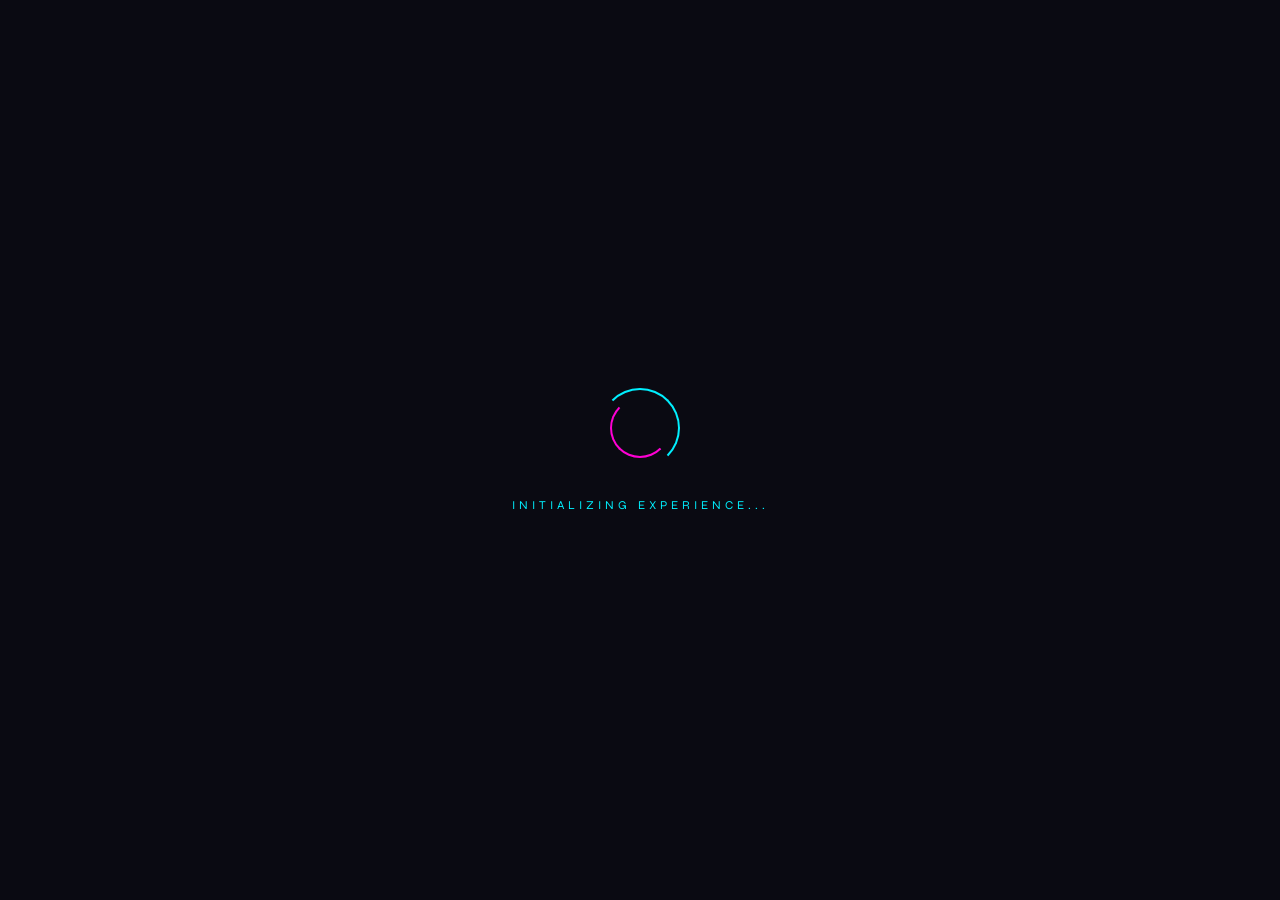
==== templatemo_603_nexaverse/index.html @ d8fc36ab "Add files via upload" ====
<!DOCTYPE html>
<html lang="en">
<head>
    <meta charset="UTF-8">
    <meta name="viewport" content="width=device-width, initial-scale=1.0">
    <title>NexaVerse - Digital Excellence</title>
    <link rel="preconnect" href="https://fonts.googleapis.com">
    <link rel="preconnect" href="https://fonts.gstatic.com" crossorigin>
    <link href="https://fonts.googleapis.com/css2?family=Outfit:wght@200;300;400;500;600&family=Syne:wght@400;500;600;700&display=swap" rel="stylesheet">
    <link rel="stylesheet" href="templatemo-nexaverse.css">
<!-- 

TemplateMo 603 Nexaverse

https://templatemo.com/tm-603-nexaverse

-->
</head>
<body>
    <!-- Loading Screen -->
    <div class="loading-screen" id="loadingScreen">
        <div class="loader-ring"></div>
        <div class="loading-text">Initializing Experience...</div>
    </div>

    <!-- Ambient Background -->
    <div class="ambient-bg">
        <div class="orb orb-1"></div>
        <div class="orb orb-2"></div>
        <div class="orb orb-3"></div>
    </div>

    <!-- Grid Overlay -->
    <div class="grid-overlay"></div>

    <!-- Main Container -->
    <div class="container">
        <!-- Header -->
        <div class="header" id="mainHeader">
            <div class="logo">
                <svg viewBox="0 0 100 100" xmlns="http://www.w3.org/2000/svg">
                    <defs>
                        <linearGradient id="logoGradient" x1="0%" y1="0%" x2="100%" y2="100%">
                            <stop offset="0%" style="stop-color:#00f0ff"/>
                            <stop offset="100%" style="stop-color:#ff00d4"/>
                        </linearGradient>
                    </defs>
                    <polygon points="50,5 95,30 95,70 50,95 5,70 5,30" fill="none" stroke="url(#logoGradient)" stroke-width="2"/>
                    <polygon points="50,20 80,37 80,63 50,80 20,63 20,37" fill="none" stroke="url(#logoGradient)" stroke-width="1.5" opacity="0.6"/>
                    <circle cx="50" cy="50" r="12" fill="url(#logoGradient)" opacity="0.3"/>
                    <circle cx="50" cy="50" r="6" fill="url(#logoGradient)"/>
                </svg>
            </div>
            <h1 class="brand-name">NexaVerse</h1>
            <p class="tagline">Digital Excellence Redefined</p>
        </div>

        <!-- Menu Grid -->
        <div class="menu-grid" id="menuGrid">
            <div class="menu-item initial-load" data-section="introduction">
                <div class="menu-badge">IN</div>
                <div class="menu-title">Introduction</div>
            </div>
            <div class="menu-item initial-load" data-section="services">
                <div class="menu-badge">SV</div>
                <div class="menu-title">Services</div>
            </div>
            <div class="menu-item initial-load" data-section="gallery">
                <div class="menu-badge">GL</div>
                <div class="menu-title">Gallery</div>
            </div>
            <div class="menu-item initial-load" data-section="testimonials">
                <div class="menu-badge">TM</div>
                <div class="menu-title">Testimonials</div>
            </div>
            <div class="menu-item initial-load" data-section="about">
                <div class="menu-badge">AB</div>
                <div class="menu-title">About</div>
            </div>
            <div class="menu-item initial-load" data-section="contact">
                <div class="menu-badge">CT</div>
                <div class="menu-title">Contact</div>
            </div>
        </div>

        <!-- Content Sections -->
        <div id="contentArea">
            <!-- Introduction Section -->
            <div class="content-section" id="introduction">
                <div class="section-header-small">
                    <div class="small-logo">
                        <svg viewBox="0 0 100 100" xmlns="http://www.w3.org/2000/svg">
                            <defs>
                                <linearGradient id="smallLogoGrad" x1="0%" y1="0%" x2="100%" y2="100%">
                                    <stop offset="0%" style="stop-color:#00f0ff"/>
                                    <stop offset="100%" style="stop-color:#ff00d4"/>
                                </linearGradient>
                            </defs>
                            <polygon points="50,10 85,32 85,68 50,90 15,68 15,32" fill="none" stroke="url(#smallLogoGrad)" stroke-width="3"/>
                            <circle cx="50" cy="50" r="10" fill="url(#smallLogoGrad)"/>
                        </svg>
                    </div>
                    <div class="small-brand">
                        <h3>NEXAVERSE</h3>
                        <p>Digital Excellence</p>
                    </div>
                </div>
                <button class="back-btn" onclick="backToMenu()">← Back to Menu</button>
                
                <!-- Hero Banner -->
                <div class="intro-hero">
                    <div class="intro-hero-content">
                        <span class="intro-badge">Est. 2020</span>
                        <h1 class="intro-headline">We Build Digital<br><span>Experiences</span> That Matter</h1>
                        <p class="intro-subtext">Transforming visionary ideas into powerful digital realities through cutting-edge technology and creative excellence.</p>
                        <div class="intro-cta-group">
                            <button class="intro-cta-primary">Explore Our Work</button>
                            <button class="intro-cta-secondary">Watch Showreel</button>
                        </div>
                    </div>
                    <div class="intro-hero-visual">
                        <div class="intro-floating-card card-1">
                            <span class="card-icon">⚡</span>
                            <span class="card-text">Lightning Fast</span>
                        </div>
                        <div class="intro-floating-card card-2">
                            <span class="card-icon">🎯</span>
                            <span class="card-text">Pixel Perfect</span>
                        </div>
                        <div class="intro-floating-card card-3">
                            <span class="card-icon">🔒</span>
                            <span class="card-text">Secure & Reliable</span>
                        </div>
                        <div class="intro-orb"></div>
                    </div>
                </div>

                <!-- Metrics Strip -->
                <div class="intro-metrics">
                    <div class="metric-item">
                        <span class="metric-value" data-target="500">0</span>
                        <span class="metric-label">Projects Delivered</span>
                    </div>
                    <div class="metric-divider"></div>
                    <div class="metric-item">
                        <span class="metric-value" data-target="98">0</span>
                        <span class="metric-suffix">%</span>
                        <span class="metric-label">Client Retention</span>
                    </div>
                    <div class="metric-divider"></div>
                    <div class="metric-item">
                        <span class="metric-value" data-target="12">0</span>
                        <span class="metric-label">Industry Awards</span>
                    </div>
                    <div class="metric-divider"></div>
                    <div class="metric-item">
                        <span class="metric-value">24/7</span>
                        <span class="metric-label">Global Support</span>
                    </div>
                </div>

                <!-- Core Values -->
                <div class="intro-values">
                    <div class="value-card">
                        <div class="value-number">01</div>
                        <h3>Innovation First</h3>
                        <p>We embrace emerging technologies and push creative boundaries to deliver solutions that set new industry standards.</p>
                    </div>
                    <div class="value-card">
                        <div class="value-number">02</div>
                        <h3>Human-Centered</h3>
                        <p>Every pixel, every interaction is designed with real users in mind. We create experiences people genuinely love.</p>
                    </div>
                    <div class="value-card">
                        <div class="value-number">03</div>
                        <h3>Results Driven</h3>
                        <p>Beautiful design meets measurable impact. We track, iterate, and optimize for outcomes that matter to your business.</p>
                    </div>
                </div>

                <!-- Tech Stack Preview -->
                <div class="intro-tech">
                    <p class="tech-label">Technologies We Master</p>
                    <div class="tech-marquee">
                        <div class="tech-track">
                            <span class="tech-item">React</span>
                            <span class="tech-item">Next.js</span>
                            <span class="tech-item">Node.js</span>
                            <span class="tech-item">Python</span>
                            <span class="tech-item">TensorFlow</span>
                            <span class="tech-item">AWS</span>
                            <span class="tech-item">Flutter</span>
                            <span class="tech-item">Figma</span>
                            <span class="tech-item">React</span>
                            <span class="tech-item">Next.js</span>
                            <span class="tech-item">Node.js</span>
                            <span class="tech-item">Python</span>
                        </div>
                    </div>
                </div>
            </div>

            <!-- Services Section -->
            <div class="content-section" id="services">
                <div class="section-header-small">
                    <div class="small-logo">
                        <svg viewBox="0 0 100 100" xmlns="http://www.w3.org/2000/svg">
                            <defs>
                                <linearGradient id="smallLogoGrad2" x1="0%" y1="0%" x2="100%" y2="100%">
                                    <stop offset="0%" style="stop-color:#00f0ff"/>
                                    <stop offset="100%" style="stop-color:#ff00d4"/>
                                </linearGradient>
                            </defs>
                            <polygon points="50,10 85,32 85,68 50,90 15,68 15,32" fill="none" stroke="url(#smallLogoGrad2)" stroke-width="3"/>
                            <circle cx="50" cy="50" r="10" fill="url(#smallLogoGrad2)"/>
                        </svg>
                    </div>
                    <div class="small-brand">
                        <h3>NEXAVERSE</h3>
                        <p>Digital Excellence</p>
                    </div>
                </div>
                <button class="back-btn" onclick="backToMenu()">← Back to Menu</button>

                <div class="section-header">
                    <h2 class="section-title">Our Services</h2>
                    <p class="section-subtitle">Comprehensive solutions for the digital age</p>
                </div>

                <div class="tabs-container">
                    <div class="tab-buttons">
                        <button class="tab-btn active" onclick="switchTab(this, 'development')">Development</button>
                        <button class="tab-btn" onclick="switchTab(this, 'design')">Design</button>
                        <button class="tab-btn" onclick="switchTab(this, 'consulting')">Consulting</button>
                        <button class="tab-btn" onclick="switchTab(this, 'support')">Support</button>
                    </div>

                    <div class="tab-content">
                        <div class="tab-pane active" id="development">
                            <div class="services-list">
                                <div class="service-row">
                                    <div class="service-row-icon">
                                        <img src="images/ai-optimized-templates.jpg" alt="AI Development">
                                    </div>
                                    <div class="service-row-content">
                                        <h4>AI Development</h4>
                                        <p>Custom AI solutions powered by machine learning and neural networks for intelligent automation and predictive analytics.</p>
                                    </div>
                                    <div class="service-row-arrow">→</div>
                                </div>
                                <div class="service-row">
                                    <div class="service-row-icon">
                                        <img src="images/coding-screen.jpg" alt="Web Applications">
                                    </div>
                                    <div class="service-row-content">
                                        <h4>Web Applications</h4>
                                        <p>Responsive, scalable web apps built with modern frameworks like React, Vue, and Next.js for optimal performance.</p>
                                    </div>
                                    <div class="service-row-arrow">→</div>
                                </div>
                                <div class="service-row">
                                    <div class="service-row-icon">
                                        <img src="images/ai-mobile-app.jpg" alt="Mobile Apps">
                                    </div>
                                    <div class="service-row-content">
                                        <h4>Mobile Apps</h4>
                                        <p>Native and cross-platform mobile solutions for iOS and Android that deliver seamless user experiences.</p>
                                    </div>
                                    <div class="service-row-arrow">→</div>
                                </div>
                            </div>
                        </div>

                        <div class="tab-pane" id="design">
                            <div class="services-list">
                                <div class="service-row">
                                    <div class="service-row-icon">
                                        <img src="images/design-screen.jpg" alt="UX/UI Design">
                                    </div>
                                    <div class="service-row-content">
                                        <h4>UX/UI Design</h4>
                                        <p>Beautiful, intuitive interfaces that delight users and drive engagement through research-backed design principles.</p>
                                    </div>
                                    <div class="service-row-arrow">→</div>
                                </div>
                                <div class="service-row">
                                    <div class="service-row-icon">
                                        <img src="images/brand-identity.jpg" alt="Brand Identity">
                                    </div>
                                    <div class="service-row-content">
                                        <h4>Brand Identity</h4>
                                        <p>Complete brand packages including logos, typography, color systems, and comprehensive brand guidelines.</p>
                                    </div>
                                    <div class="service-row-arrow">→</div>
                                </div>
                                <div class="service-row">
                                    <div class="service-row-icon">
                                        <img src="images/motion-design.jpg" alt="Motion Design">
                                    </div>
                                    <div class="service-row-content">
                                        <h4>Motion Design</h4>
                                        <p>Engaging animations and interactive experiences that bring your digital products to life.</p>
                                    </div>
                                    <div class="service-row-arrow">→</div>
                                </div>
                            </div>
                        </div>

                        <div class="tab-pane" id="consulting">
                            <div class="services-list">
                                <div class="service-row">
                                    <div class="service-row-icon">
                                        <img src="images/digital-strategy.jpg" alt="Digital Strategy">
                                    </div>
                                    <div class="service-row-content">
                                        <h4>Digital Strategy</h4>
                                        <p>Strategic planning for digital transformation initiatives that align technology with business objectives.</p>
                                    </div>
                                    <div class="service-row-arrow">→</div>
                                </div>
                                <div class="service-row">
                                    <div class="service-row-icon">
                                        <img src="images/tech-audit.jpg" alt="Technology Audit">
                                    </div>
                                    <div class="service-row-content">
                                        <h4>Technology Audit</h4>
                                        <p>Comprehensive assessment of your tech infrastructure to identify opportunities and optimize performance.</p>
                                    </div>
                                    <div class="service-row-arrow">→</div>
                                </div>
                                <div class="service-row">
                                    <div class="service-row-icon">
                                        <img src="images/process-optimized.jpg" alt="Process Optimization">
                                    </div>
                                    <div class="service-row-content">
                                        <h4>Process Optimization</h4>
                                        <p>Streamline workflows with automation and best practices for maximum efficiency and productivity.</p>
                                    </div>
                                    <div class="service-row-arrow">→</div>
                                </div>
                            </div>
                        </div>

                        <div class="tab-pane" id="support">
                            <div class="services-list">
                                <div class="service-row">
                                    <div class="service-row-icon">
                                        <img src="images/247-support.jpg" alt="24/7 Support">
                                    </div>
                                    <div class="service-row-content">
                                        <h4>24/7 Support</h4>
                                        <p>Round-the-clock technical assistance and maintenance to keep your systems running smoothly.</p>
                                    </div>
                                    <div class="service-row-arrow">→</div>
                                </div>
                                <div class="service-row">
                                    <div class="service-row-icon">
                                        <img src="images/training-center.jpg" alt="Training">
                                    </div>
                                    <div class="service-row-content">
                                        <h4>Training & Workshops</h4>
                                        <p>Empower your team with expert-led training sessions tailored to your technology stack.</p>
                                    </div>
                                    <div class="service-row-arrow">→</div>
                                </div>
                                <div class="service-row">
                                    <div class="service-row-icon">
                                        <img src="images/managed-service.jpg" alt="Managed Services">
                                    </div>
                                    <div class="service-row-content">
                                        <h4>Managed Services</h4>
                                        <p>End-to-end management of your digital infrastructure for worry-free operations.</p>
                                    </div>
                                    <div class="service-row-arrow">→</div>
                                </div>
                            </div>
                        </div>
                    </div>
                </div>
            </div>

            <!-- Gallery Section -->
            <div class="content-section" id="gallery">
                <div class="section-header-small">
                    <div class="small-logo">
                        <svg viewBox="0 0 100 100" xmlns="http://www.w3.org/2000/svg">
                            <defs>
                                <linearGradient id="smallLogoGrad3" x1="0%" y1="0%" x2="100%" y2="100%">
                                    <stop offset="0%" style="stop-color:#00f0ff"/>
                                    <stop offset="100%" style="stop-color:#ff00d4"/>
                                </linearGradient>
                            </defs>
                            <polygon points="50,10 85,32 85,68 50,90 15,68 15,32" fill="none" stroke="url(#smallLogoGrad3)" stroke-width="3"/>
                            <circle cx="50" cy="50" r="10" fill="url(#smallLogoGrad3)"/>
                        </svg>
                    </div>
                    <div class="small-brand">
                        <h3>NEXAVERSE</h3>
                        <p>Digital Excellence</p>
                    </div>
                </div>
                <button class="back-btn" onclick="backToMenu()">← Back to Menu</button>

                <div class="section-header">
                    <h2 class="section-title">Our Portfolio</h2>
                    <p class="section-subtitle">Explore our latest works</p>
                </div>

                <div class="filter-buttons">
                    <button class="filter-btn active" onclick="filterGallery('all', this)">All</button>
                    <button class="filter-btn" onclick="filterGallery('web', this)">Web</button>
                    <button class="filter-btn" onclick="filterGallery('mobile', this)">Mobile</button>
                    <button class="filter-btn" onclick="filterGallery('branding', this)">Branding</button>
                </div>

                <div class="gallery-grid">
                    <div class="gallery-item" data-category="web">
                        <img src="images/coding-screen.jpg" alt="Project 1">
                        <div class="gallery-overlay">
                            <h4>E-Commerce Platform</h4>
                            <p>Web Development</p>
                        </div>
                    </div>
                    <div class="gallery-item" data-category="mobile">
                        <img src="images/ai-mobile-app.jpg" alt="Project 2">
                        <div class="gallery-overlay">
                            <h4>Fitness App</h4>
                            <p>Mobile Development</p>
                        </div>
                    </div>
                    <div class="gallery-item" data-category="branding">
                        <img src="images/brand-identity.jpg" alt="Project 3">
                        <div class="gallery-overlay">
                            <h4>Brand Identity</h4>
                            <p>Design & Branding</p>
                        </div>
                    </div>
                    <div class="gallery-item" data-category="web">
                        <img src="images/managed-service.jpg" alt="Project 4">
                        <div class="gallery-overlay">
                            <h4>Analytics Dashboard</h4>
                            <p>Web Application</p>
                        </div>
                    </div>
                    <div class="gallery-item" data-category="mobile">
                        <img src="images/ai-optimized-templates.jpg" alt="Project 5">
                        <div class="gallery-overlay">
                            <h4>Banking App</h4>
                            <p>Mobile Development</p>
                        </div>
                    </div>
                    <div class="gallery-item" data-category="branding">
                        <img src="images/digital-strategy.jpg" alt="Project 6">
                        <div class="gallery-overlay">
                            <h4>Startup Branding</h4>
                            <p>Design & Identity</p>
                        </div>
                    </div>
                </div>
            </div>

            <!-- Testimonials Section -->
            <div class="content-section" id="testimonials">
                <div class="section-header-small">
                    <div class="small-logo">
                        <svg viewBox="0 0 100 100" xmlns="http://www.w3.org/2000/svg">
                            <defs>
                                <linearGradient id="smallLogoGrad4" x1="0%" y1="0%" x2="100%" y2="100%">
                                    <stop offset="0%" style="stop-color:#00f0ff"/>
                                    <stop offset="100%" style="stop-color:#ff00d4"/>
                                </linearGradient>
                            </defs>
                            <polygon points="50,10 85,32 85,68 50,90 15,68 15,32" fill="none" stroke="url(#smallLogoGrad4)" stroke-width="3"/>
                            <circle cx="50" cy="50" r="10" fill="url(#smallLogoGrad4)"/>
                        </svg>
                    </div>
                    <div class="small-brand">
                        <h3>NEXAVERSE</h3>
                        <p>Digital Excellence</p>
                    </div>
                </div>
                <button class="back-btn" onclick="backToMenu()">← Back to Menu</button>

                <div class="section-header">
                    <h2 class="section-title">Client Stories</h2>
                    <p class="section-subtitle">What our clients say about us</p>
                </div>

                <div class="testimonials-grid">
                    <div class="testimonial-card">
                        <p class="testimonial-text">Working with NexaVerse transformed our digital presence. Their innovative approach and attention to detail exceeded our expectations at every turn.</p>
                        <div class="testimonial-author">
                            <div class="author-avatar">
                                <img src="https://images.unsplash.com/photo-1507003211169-0a1dd7228f2d?w=200&h=200&fit=crop" alt="Client 1">
                            </div>
                            <div class="author-info">
                                <h5>Michael Chen</h5>
                                <p>CEO, TechVentures</p>
                            </div>
                        </div>
                    </div>
                    <div class="testimonial-card">
                        <p class="testimonial-text">The team's expertise in UX design helped us create an app that our users absolutely love. Our engagement metrics have increased by 200%.</p>
                        <div class="testimonial-author">
                            <div class="author-avatar">
                                <img src="https://images.unsplash.com/photo-1494790108377-be9c29b29330?w=200&h=200&fit=crop" alt="Client 2">
                            </div>
                            <div class="author-info">
                                <h5>Sarah Johnson</h5>
                                <p>Product Director, InnovateCo</p>
                            </div>
                        </div>
                    </div>
                    <div class="testimonial-card">
                        <p class="testimonial-text">From strategy to execution, NexaVerse delivered exceptional results. Their commitment to quality is unmatched in the industry.</p>
                        <div class="testimonial-author">
                            <div class="author-avatar">
                                <img src="https://images.unsplash.com/photo-1472099645785-5658abf4ff4e?w=200&h=200&fit=crop" alt="Client 3">
                            </div>
                            <div class="author-info">
                                <h5>David Park</h5>
                                <p>Founder, StartupHub</p>
                            </div>
                        </div>
                    </div>
                    <div class="testimonial-card">
                        <p class="testimonial-text">The AI solutions they built for us have revolutionized our operations. We've seen a 40% increase in efficiency since implementation.</p>
                        <div class="testimonial-author">
                            <div class="author-avatar">
                                <img src="https://images.unsplash.com/photo-1438761681033-6461ffad8d80?w=200&h=200&fit=crop" alt="Client 4">
                            </div>
                            <div class="author-info">
                                <h5>Emily Zhang</h5>
                                <p>COO, DataFlow Inc</p>
                            </div>
                        </div>
                    </div>
                </div>
            </div>

            <!-- About Section -->
            <div class="content-section" id="about">
                <div class="section-header-small">
                    <div class="small-logo">
                        <svg viewBox="0 0 100 100" xmlns="http://www.w3.org/2000/svg">
                            <defs>
                                <linearGradient id="smallLogoGrad5" x1="0%" y1="0%" x2="100%" y2="100%">
                                    <stop offset="0%" style="stop-color:#00f0ff"/>
                                    <stop offset="100%" style="stop-color:#ff00d4"/>
                                </linearGradient>
                            </defs>
                            <polygon points="50,10 85,32 85,68 50,90 15,68 15,32" fill="none" stroke="url(#smallLogoGrad5)" stroke-width="3"/>
                            <circle cx="50" cy="50" r="10" fill="url(#smallLogoGrad5)"/>
                        </svg>
                    </div>
                    <div class="small-brand">
                        <h3>NEXAVERSE</h3>
                        <p>Digital Excellence</p>
                    </div>
                </div>
                <button class="back-btn" onclick="backToMenu()">← Back to Menu</button>

                <div class="section-header">
                    <h2 class="section-title">About Us</h2>
                    <p class="section-subtitle">Our story, mission, and values</p>
                </div>

                <div class="about-content">
                    <div class="about-text">
                        <h3>Pioneering Digital Innovation</h3>
                        <p>Founded in 2020, NexaVerse has grown from a small team of passionate developers into a leading digital agency. We believe in pushing boundaries and creating solutions that make a real difference.</p>
                        <p>Our diverse team brings together expertise from design, development, AI, and strategy to deliver holistic solutions that drive business growth and user engagement.</p>
                        <p>We're not just building products – we're shaping the future of digital experiences.</p>
                        <p>Discover AI-optimized web templates from <a href="https://templatemo.com" rel="nofollow" target="_blank">TemplateMo</a>. Maximize efficiency with the timer platform at <a href="https://timermo.com" rel="nofollow" target="_blank">TimerMo</a>. Design like a pro using vector stickers from <a href="https://www.vectorsticker.com" rel="nofollow" target="_blank">VectorSticker</a>.</p>
                    </div>
                    <div class="about-image">
                        <img src="images/about-our-team.jpg" alt="Our Team">
                    </div>
                </div>
            </div>

            <!-- Contact Section -->
            <div class="content-section" id="contact">
                <div class="section-header-small">
                    <div class="small-logo">
                        <svg viewBox="0 0 100 100" xmlns="http://www.w3.org/2000/svg">
                            <defs>
                                <linearGradient id="smallLogoGrad6" x1="0%" y1="0%" x2="100%" y2="100%">
                                    <stop offset="0%" style="stop-color:#00f0ff"/>
                                    <stop offset="100%" style="stop-color:#ff00d4"/>
                                </linearGradient>
                            </defs>
                            <polygon points="50,10 85,32 85,68 50,90 15,68 15,32" fill="none" stroke="url(#smallLogoGrad6)" stroke-width="3"/>
                            <circle cx="50" cy="50" r="10" fill="url(#smallLogoGrad6)"/>
                        </svg>
                    </div>
                    <div class="small-brand">
                        <h3>NEXAVERSE</h3>
                        <p>Digital Excellence</p>
                    </div>
                </div>
                <button class="back-btn" onclick="backToMenu()">← Back to Menu</button>

                <div class="section-header">
                    <h2 class="section-title">Get in Touch</h2>
                    <p class="section-subtitle">Let's create something amazing together</p>
                </div>

                <div class="contact-grid">
                    <div class="contact-form">
                        <div class="form-group">
                            <input type="text" placeholder="Your Name">
                        </div>
                        <div class="form-group">
                            <input type="email" placeholder="Your Email">
                        </div>
                        <div class="form-group">
                            <input type="text" placeholder="Subject">
                        </div>
                        <div class="form-group">
                            <textarea placeholder="Your Message"></textarea>
                        </div>
                        <button class="submit-btn">Send Message</button>
                    </div>
                    <div class="contact-info">
                        <div class="contact-item">
                            <div class="contact-icon">📍</div>
                            <div class="contact-details">
                                <h4>Location</h4>
                                <p>123 Innovation Drive, San Francisco, CA 94107</p>
                            </div>
                        </div>
                        <div class="contact-item">
                            <div class="contact-icon">📧</div>
                            <div class="contact-details">
                                <h4>Email</h4>
                                <p>hello@nexaverse.com</p>
                            </div>
                        </div>
                        <div class="contact-item">
                            <div class="contact-icon">📞</div>
                            <div class="contact-details">
                                <h4>Phone</h4>
                                <p>+1 (555) 123-4567</p>
                            </div>
                        </div>
                    </div>
                </div>
            </div>
        </div>

        <!-- Footer -->
        <footer class="footer" id="mainFooter">
            <p>© 2026 NexaVerse. Crafted with passion. Design by <a href="https://templatemo.com" target="_blank">TemplateMo</a></p>
        </footer>
    </div>
<script src="templatemo-nexa-scripts.js"></script>
</body>
</html>
---- templatemo_603_nexaverse/templatemo-nexaverse.css ----
@charset "utf-8";
/* CSS Document 

TemplateMo 603 Nexaverse

https://templatemo.com/tm-603-nexaverse

*/

* {
	margin: 0;
	padding: 0;
	box-sizing: border-box;
}

:root {
	--primary: #00f0ff;
	--secondary: #ff00d4;
	--accent: #9d4edd;
	--dark-1: #0a0a12;
	--dark-2: #12121f;
	--dark-3: #1a1a2e;
	--glass-bg: rgba(255, 255, 255, 0.03);
	--glass-border: rgba(255, 255, 255, 0.08);
	--glow-cyan: rgba(0, 240, 255, 0.4);
	--glow-magenta: rgba(255, 0, 212, 0.4);
}

body {
	font-family: 'Outfit', sans-serif;
	background: var(--dark-1);
	color: #ffffff;
	overflow-x: hidden;
	min-height: 100vh;
}

/* Ambient Background */
.ambient-bg {
	position: fixed;
	top: 0;
	left: 0;
	width: 100%;
	height: 100%;
	pointer-events: none;
	z-index: 0;
	overflow: hidden;
}

.orb {
	position: absolute;
	border-radius: 50%;
	filter: blur(80px);
	animation: float 20s ease-in-out infinite;
}

.orb-1 {
	width: 600px;
	height: 600px;
	background: radial-gradient(circle, var(--glow-cyan) 0%, transparent 70%);
	top: -200px;
	left: -200px;
	animation-delay: 0s;
}

.orb-2 {
	width: 500px;
	height: 500px;
	background: radial-gradient(circle, var(--glow-magenta) 0%, transparent 70%);
	bottom: -150px;
	right: -150px;
	animation-delay: -7s;
}

.orb-3 {
	width: 400px;
	height: 400px;
	background: radial-gradient(circle, rgba(157, 78, 221, 0.3) 0%, transparent 70%);
	top: 50%;
	left: 50%;
	transform: translate(-50%, -50%);
	animation-delay: -14s;
}

@keyframes float {

	0%,
	100% {
		transform: translate(0, 0) scale(1);
	}

	25% {
		transform: translate(50px, -30px) scale(1.05);
	}

	50% {
		transform: translate(-30px, 50px) scale(0.95);
	}

	75% {
		transform: translate(-50px, -20px) scale(1.02);
	}
}

/* The Background Grid Pattern Overlay */
.grid-overlay {
	position: fixed;
	top: 0;
	left: 0;
	width: 100%;
	height: 100%;
	background-image:
		linear-gradient(rgba(255, 255, 255, 0.05) 1px, transparent 1px),
		linear-gradient(90deg, rgba(255, 255, 255, 0.05) 1px, transparent 1px);
	background-size: 80px 80px;
	pointer-events: none;
	z-index: 1;
}

/* Loading Screen */
.loading-screen {
	position: fixed;
	top: 0;
	left: 0;
	width: 100%;
	height: 100%;
	background: var(--dark-1);
	z-index: 10000;
	display: flex;
	flex-direction: column;
	justify-content: center;
	align-items: center;
	transition: opacity 0.8s ease, visibility 0.8s ease;
}

.loading-screen.hidden {
	opacity: 0;
	visibility: hidden;
}

.loader-ring {
	width: 80px;
	height: 80px;
	position: relative;
}

.loader-ring::before,
.loader-ring::after {
	content: '';
	position: absolute;
	border-radius: 50%;
	border: 2px solid transparent;
}

.loader-ring::before {
	top: 0;
	left: 0;
	right: 0;
	bottom: 0;
	border-top-color: var(--primary);
	border-right-color: var(--primary);
	animation: spin 1.2s linear infinite;
}

.loader-ring::after {
	top: 10px;
	left: 10px;
	right: 10px;
	bottom: 10px;
	border-bottom-color: var(--secondary);
	border-left-color: var(--secondary);
	animation: spin 0.8s linear infinite reverse;
}

@keyframes spin {
	to {
		transform: rotate(360deg);
	}
}

.loading-text {
	margin-top: 30px;
	font-family: 'Syne', sans-serif;
	font-size: 12px;
	letter-spacing: 4px;
	color: var(--primary);
	text-transform: uppercase;
}

/* Main Container */
.container {
	position: relative;
	z-index: 10;
	padding: 40px 20px;
	max-width: 1200px;
	margin: 0 auto;
	min-height: 100vh;
	display: flex;
	flex-direction: column;
}

/* Header */
.header {
	text-align: center;
	margin-bottom: 60px;
	opacity: 0;
	animation: fadeUp 0.8s ease-out 1s forwards;
}

@keyframes fadeUp {
	to {
		opacity: 1;
		transform: translateY(0);
	}

	from {
		transform: translateY(30px);
	}
}

.logo {
	width: 90px;
	height: 90px;
	margin: 0 auto 25px;
	position: relative;
}

.logo svg {
	width: 100%;
	height: 100%;
	filter: drop-shadow(0 0 20px var(--glow-cyan));
}

.brand-name {
	font-family: 'Syne', sans-serif;
	font-size: 52px;
	font-weight: 600;
	letter-spacing: 6px;
	margin-bottom: 12px;
	background: linear-gradient(135deg, var(--primary) 0%, #ffffff 50%, var(--secondary) 100%);
	-webkit-background-clip: text;
	-webkit-text-fill-color: transparent;
	background-clip: text;
	text-transform: uppercase;
}

.tagline {
	font-size: 13px;
	letter-spacing: 5px;
	color: rgba(255, 255, 255, 0.5);
	text-transform: uppercase;
	font-weight: 300;
}

/* Menu Grid */
.menu-grid {
	display: grid;
	grid-template-columns: repeat(3, 204px);
	gap: 25px;
	margin: 0 auto 40px;
	justify-content: center;
}

.menu-item {
	height: 170px;
	background: var(--glass-bg);
	backdrop-filter: blur(20px);
	-webkit-backdrop-filter: blur(20px);
	border: 1px solid var(--glass-border);
	border-radius: 24px;
	display: flex;
	flex-direction: column;
	justify-content: center;
	align-items: center;
	cursor: pointer;
	position: relative;
	overflow: hidden;
	opacity: 0;
	transform: translateY(30px) scale(0.9);
	transition: all 0.5s cubic-bezier(0.175, 0.885, 0.32, 1.275);
}

/* Glossy effect overlay */
.menu-item::before {
	content: '';
	position: absolute;
	top: 0;
	left: 0;
	right: 0;
	height: 50%;
	background: linear-gradient(180deg,
			rgba(255, 255, 255, 0.12) 0%,
			rgba(255, 255, 255, 0.05) 40%,
			transparent 100%);
	border-radius: 24px 24px 0 0;
	pointer-events: none;
}

/* Glow ring on hover - removed, using cleaner border style */
.menu-item::after {
	display: none;
}

.menu-item:hover {
	transform: translateY(-10px) scale(1.02);
	background: rgba(0, 240, 255, 0.08);
	border-color: var(--primary);
	box-shadow:
		0 20px 40px rgba(0, 0, 0, 0.4),
		0 0 30px rgba(0, 200, 220, 0.2);
}

.menu-item.visible {
	opacity: 1;
	transform: translateY(0) scale(1);
}

.menu-item.initial-load {
	animation: menuAppear 0.5s ease-out forwards;
}

.menu-item.initial-load:nth-child(1) {
	animation-delay: 1.1s;
}

.menu-item.initial-load:nth-child(2) {
	animation-delay: 1.2s;
}

.menu-item.initial-load:nth-child(3) {
	animation-delay: 1.3s;
}

.menu-item.initial-load:nth-child(4) {
	animation-delay: 1.4s;
}

.menu-item.initial-load:nth-child(5) {
	animation-delay: 1.5s;
}

.menu-item.initial-load:nth-child(6) {
	animation-delay: 1.6s;
}

@keyframes menuAppear {
	to {
		opacity: 1;
		transform: translateY(0) scale(1);
	}
}

/* Menu Badge - Replaces Icons */
.menu-badge {
	width: 60px;
	height: 60px;
	border-radius: 50%;
	display: flex;
	justify-content: center;
	align-items: center;
	font-family: 'Syne', sans-serif;
	font-size: 22px;
	font-weight: 700;
	margin-bottom: 15px;
	position: relative;
	background: linear-gradient(135deg,
			rgba(0, 240, 255, 0.15) 0%,
			rgba(255, 0, 212, 0.15) 100%);
	border: 1px solid rgba(255, 255, 255, 0.1);
	color: var(--primary);
	text-shadow: 0 0 20px var(--glow-cyan);
	transition: all 0.4s ease;
	overflow: hidden;
}

/* Inner glossy shine */
.menu-badge::before {
	content: '';
	position: absolute;
	top: 2px;
	left: 10%;
	right: 10%;
	height: 45%;
	background: linear-gradient(180deg,
			rgba(255, 255, 255, 0.3) 0%,
			transparent 100%);
	border-radius: 50%;
	pointer-events: none;
}

/* Animated ring */
.menu-badge::after {
	content: '';
	position: absolute;
	inset: -3px;
	border-radius: 50%;
	border: 2px solid transparent;
	border-top-color: var(--primary);
	border-right-color: rgba(0, 200, 220, 0.5);
	opacity: 0;
	transition: opacity 0.4s ease;
}

.menu-item:hover .menu-badge {
	background: linear-gradient(135deg,
			rgba(0, 240, 255, 0.2) 0%,
			rgba(0, 200, 220, 0.15) 100%);
	transform: scale(1.1);
	box-shadow: 0 0 25px rgba(0, 200, 220, 0.25);
}

.menu-item:hover .menu-badge::after {
	opacity: 1;
	animation: badgeSpin 2s linear infinite;
}

@keyframes badgeSpin {
	to {
		transform: rotate(360deg);
	}
}

.menu-title {
	font-size: 12px;
	font-weight: 400;
	letter-spacing: 3px;
	text-transform: uppercase;
	color: rgba(255, 255, 255, 0.7);
	transition: all 0.3s ease;
}

.menu-item:hover .menu-title {
	color: #ffffff;
	letter-spacing: 4px;
}

/* Content Sections */
.content-section {
	display: none;
	opacity: 0;
	padding: 80px 20px;
	position: relative;
}

.content-section.active {
	display: block;
	animation: sectionIn 0.6s ease-out forwards;
}

@keyframes sectionIn {
	from {
		opacity: 0;
		transform: translateY(40px);
	}

	to {
		opacity: 1;
		transform: translateY(0);
	}
}

/* Section Header Small */
.section-header-small {
	position: fixed;
	top: 20px;
	left: 20px;
	display: flex;
	align-items: center;
	gap: 12px;
	z-index: 100;
	background: var(--glass-bg);
	backdrop-filter: blur(20px);
	-webkit-backdrop-filter: blur(20px);
	padding: 12px 20px;
	border-radius: 50px;
	border: 1px solid var(--glass-border);
}

.small-logo {
	width: 32px;
	height: 32px;
}

.small-logo svg {
	width: 100%;
	height: 100%;
	filter: drop-shadow(0 0 10px var(--glow-cyan));
}

.small-brand h3 {
	font-family: 'Syne', sans-serif;
	font-size: 14px;
	font-weight: 600;
	letter-spacing: 2px;
	color: var(--primary);
}

.small-brand p {
	font-size: 9px;
	letter-spacing: 1px;
	color: rgba(255, 255, 255, 0.5);
	margin-top: 2px;
}

/* Back Button */
.back-btn {
	position: fixed;
	top: 20px;
	right: 20px;
	padding: 12px 24px;
	background: var(--glass-bg);
	backdrop-filter: blur(20px);
	-webkit-backdrop-filter: blur(20px);
	border: 1px solid var(--glass-border);
	border-radius: 50px;
	color: rgba(255, 255, 255, 0.8);
	font-family: 'Outfit', sans-serif;
	font-size: 13px;
	letter-spacing: 2px;
	cursor: pointer;
	transition: all 0.3s ease;
	z-index: 100;
}

.back-btn:hover {
	background: rgba(0, 240, 255, 0.1);
	border-color: var(--primary);
	color: var(--primary);
	box-shadow: 0 0 20px var(--glow-cyan);
}

/* Section Content */
.section-header {
	text-align: center;
	margin-bottom: 50px;
}

.section-title {
	font-family: 'Syne', sans-serif;
	font-size: 42px;
	font-weight: 600;
	margin-bottom: 15px;
	background: linear-gradient(135deg, var(--primary) 0%, #ffffff 50%, var(--secondary) 100%);
	-webkit-background-clip: text;
	-webkit-text-fill-color: transparent;
	background-clip: text;
}

.section-subtitle {
	font-size: 14px;
	color: rgba(255, 255, 255, 0.5);
	letter-spacing: 2px;
}

/* Glass Cards */
.glass-card {
	background: var(--glass-bg);
	backdrop-filter: blur(20px);
	-webkit-backdrop-filter: blur(20px);
	border: 1px solid var(--glass-border);
	border-radius: 20px;
	padding: 30px;
	position: relative;
	overflow: hidden;
	transition: all 0.4s ease;
}

.glass-card::before {
	content: '';
	position: absolute;
	top: 0;
	left: 0;
	right: 0;
	height: 1px;
	background: linear-gradient(90deg, transparent, rgba(255, 255, 255, 0.2), transparent);
}

.glass-card:hover {
	background: rgba(255, 255, 255, 0.05);
	transform: translateY(-5px);
	box-shadow: 0 20px 40px rgba(0, 0, 0, 0.3);
}

/* ===== NEW INTRODUCTION SECTION STYLES ===== */

/* Hero Banner */
.intro-hero {
	display: grid;
	grid-template-columns: 1fr 1fr;
	gap: 60px;
	align-items: center;
	margin-bottom: 60px;
	padding: 40px 0;
}

.intro-hero-content {
	max-width: 550px;
}

.intro-badge {
	display: inline-block;
	padding: 8px 18px;
	background: rgba(0, 240, 255, 0.1);
	border: 1px solid rgba(0, 240, 255, 0.3);
	border-radius: 50px;
	font-size: 12px;
	letter-spacing: 2px;
	color: var(--primary);
	margin-bottom: 25px;
}

.intro-headline {
	font-family: 'Syne', sans-serif;
	font-size: 52px;
	font-weight: 700;
	line-height: 1.15;
	margin-bottom: 25px;
	color: #ffffff;
}

.intro-headline span {
	background: linear-gradient(135deg, var(--primary), var(--accent));
	-webkit-background-clip: text;
	-webkit-text-fill-color: transparent;
	background-clip: text;
}

.intro-subtext {
	font-size: 17px;
	line-height: 1.7;
	color: rgba(255, 255, 255, 0.6);
	margin-bottom: 35px;
}

.intro-cta-group {
	display: flex;
	gap: 15px;
}

.intro-cta-primary {
	padding: 14px 32px;
	background: var(--glass-bg);
	backdrop-filter: blur(20px);
	-webkit-backdrop-filter: blur(20px);
	border: 1px solid var(--primary);
	border-radius: 50px;
	color: var(--primary);
	font-family: 'Outfit', sans-serif;
	font-size: 14px;
	font-weight: 500;
	letter-spacing: 1px;
	cursor: pointer;
	transition: all 0.3s ease;
}

.intro-cta-primary:hover {
	background: rgba(0, 240, 255, 0.15);
	box-shadow: 0 0 25px rgba(0, 200, 220, 0.3);
	transform: translateY(-2px);
}

.intro-cta-secondary {
	padding: 14px 32px;
	background: transparent;
	border: 1px solid var(--glass-border);
	border-radius: 50px;
	color: rgba(255, 255, 255, 0.7);
	font-family: 'Outfit', sans-serif;
	font-size: 14px;
	font-weight: 500;
	letter-spacing: 1px;
	cursor: pointer;
	transition: all 0.3s ease;
}

.intro-cta-secondary:hover {
	border-color: rgba(255, 255, 255, 0.3);
	color: #ffffff;
}

/* Hero Visual */
.intro-hero-visual {
	position: relative;
	height: 400px;
	display: flex;
	justify-content: center;
	align-items: center;
}

.intro-orb {
	width: 280px;
	height: 280px;
	border-radius: 50%;
	background: radial-gradient(circle at 30% 30%, rgba(0, 240, 255, 0.3), rgba(157, 78, 221, 0.2) 50%, transparent 70%);
	filter: blur(40px);
	animation: orbPulse 4s ease-in-out infinite;
}

@keyframes orbPulse {

	0%,
	100% {
		transform: scale(1);
		opacity: 0.7;
	}

	50% {
		transform: scale(1.1);
		opacity: 1;
	}
}

.intro-floating-card {
	position: absolute;
	background: var(--glass-bg);
	backdrop-filter: blur(20px);
	-webkit-backdrop-filter: blur(20px);
	border: 1px solid var(--glass-border);
	border-radius: 14px;
	padding: 16px 22px;
	display: flex;
	align-items: center;
	gap: 12px;
	box-shadow: 0 15px 35px rgba(0, 0, 0, 0.3);
	animation: floatCard 6s ease-in-out infinite;
}

.intro-floating-card::before {
	content: '';
	position: absolute;
	top: 0;
	left: 0;
	right: 0;
	height: 50%;
	background: linear-gradient(180deg, rgba(255, 255, 255, 0.08) 0%, transparent 100%);
	border-radius: 14px 14px 0 0;
	pointer-events: none;
}

.card-icon {
	font-size: 20px;
}

.card-text {
	font-size: 13px;
	font-weight: 500;
	color: rgba(255, 255, 255, 0.9);
	letter-spacing: 0.5px;
}

.card-1 {
	top: 30px;
	left: 10%;
	animation-delay: 0s;
}

.card-2 {
	top: 50%;
	right: 5%;
	transform: translateY(-50%);
	animation-delay: -2s;
}

.card-3 {
	bottom: 30px;
	left: 20%;
	animation-delay: -4s;
}

@keyframes floatCard {

	0%,
	100% {
		transform: translateY(0);
	}

	50% {
		transform: translateY(-15px);
	}
}

.card-2 {
	animation-name: floatCardAlt;
}

@keyframes floatCardAlt {

	0%,
	100% {
		transform: translateY(-50%);
	}

	50% {
		transform: translateY(calc(-50% - 15px));
	}
}

/* Metrics Strip */
.intro-metrics {
	display: flex;
	justify-content: center;
	align-items: center;
	gap: 50px;
	padding: 40px 50px;
	background: var(--glass-bg);
	backdrop-filter: blur(20px);
	-webkit-backdrop-filter: blur(20px);
	border: 1px solid var(--glass-border);
	border-radius: 20px;
	margin-bottom: 60px;
	position: relative;
	overflow: hidden;
}

.intro-metrics::before {
	content: '';
	position: absolute;
	top: 0;
	left: 0;
	right: 0;
	height: 1px;
	background: linear-gradient(90deg, transparent, rgba(255, 255, 255, 0.15), transparent);
}

.metric-item {
	text-align: center;
}

.metric-value {
	font-family: 'Syne', sans-serif;
	font-size: 42px;
	font-weight: 700;
	background: linear-gradient(135deg, var(--primary), var(--accent));
	-webkit-background-clip: text;
	-webkit-text-fill-color: transparent;
	background-clip: text;
	display: inline;
}

.metric-suffix {
	font-family: 'Syne', sans-serif;
	font-size: 28px;
	font-weight: 700;
	background: linear-gradient(135deg, var(--primary), var(--accent));
	-webkit-background-clip: text;
	-webkit-text-fill-color: transparent;
	background-clip: text;
}

.metric-label {
	display: block;
	font-size: 13px;
	color: rgba(255, 255, 255, 0.5);
	margin-top: 8px;
	letter-spacing: 1px;
}

.metric-divider {
	width: 1px;
	height: 50px;
	background: linear-gradient(180deg, transparent, rgba(255, 255, 255, 0.15), transparent);
}

/* Core Values */
.intro-values {
	display: grid;
	grid-template-columns: repeat(3, 1fr);
	gap: 25px;
	margin-bottom: 60px;
}

.value-card {
	background: var(--glass-bg);
	backdrop-filter: blur(20px);
	-webkit-backdrop-filter: blur(20px);
	border: 1px solid var(--glass-border);
	border-radius: 20px;
	padding: 35px 30px;
	position: relative;
	overflow: hidden;
	transition: all 0.4s ease;
}

.value-card::before {
	content: '';
	position: absolute;
	top: 0;
	left: 0;
	right: 0;
	height: 1px;
	background: linear-gradient(90deg, transparent, rgba(255, 255, 255, 0.12), transparent);
}

.value-card:hover {
	transform: translateY(-8px);
	border-color: rgba(0, 240, 255, 0.2);
	box-shadow: 0 25px 50px rgba(0, 0, 0, 0.3);
}

.value-number {
	font-family: 'Syne', sans-serif;
	font-size: 48px;
	font-weight: 700;
	color: rgba(0, 240, 255, 0.15);
	margin-bottom: 15px;
	line-height: 1;
}

.value-card h3 {
	font-family: 'Syne', sans-serif;
	font-size: 20px;
	font-weight: 600;
	color: var(--primary);
	margin-bottom: 12px;
}

.value-card p {
	font-size: 14px;
	line-height: 1.7;
	color: rgba(255, 255, 255, 0.6);
}

/* Tech Stack */
.intro-tech {
	text-align: center;
}

.tech-label {
	font-size: 12px;
	letter-spacing: 3px;
	color: rgba(255, 255, 255, 0.4);
	text-transform: uppercase;
	margin-bottom: 20px;
}

.tech-marquee {
	overflow: hidden;
	position: relative;
	padding: 20px 0;
}

.tech-marquee::before,
.tech-marquee::after {
	content: '';
	position: absolute;
	top: 0;
	bottom: 0;
	width: 100px;
	z-index: 2;
	pointer-events: none;
}

.tech-marquee::before {
	left: 0;
	background: linear-gradient(90deg, var(--dark-1), transparent);
}

.tech-marquee::after {
	right: 0;
	background: linear-gradient(-90deg, var(--dark-1), transparent);
}

.tech-track {
	display: flex;
	gap: 40px;
	animation: marquee 20s linear infinite;
}

@keyframes marquee {
	0% {
		transform: translateX(0);
	}

	100% {
		transform: translateX(-50%);
	}
}

.tech-item {
	font-family: 'Syne', sans-serif;
	font-size: 18px;
	font-weight: 500;
	color: rgba(255, 255, 255, 0.3);
	white-space: nowrap;
	transition: color 0.3s ease;
}

.tech-item:hover {
	color: var(--primary);
}

/* Services Row Layout */
.services-list {
	display: grid;
	grid-template-columns: repeat(2, 1fr);
	gap: 20px;
	margin-top: 30px;
}

.service-row {
	background: var(--glass-bg);
	backdrop-filter: blur(20px);
	-webkit-backdrop-filter: blur(20px);
	border: 1px solid var(--glass-border);
	border-radius: 20px;
	padding: 20px;
	display: flex;
	align-items: center;
	gap: 20px;
	position: relative;
	overflow: hidden;
	transition: all 0.4s ease;
}

.service-row::before {
	content: '';
	position: absolute;
	top: 0;
	left: 0;
	right: 0;
	height: 1px;
	background: linear-gradient(90deg, transparent, rgba(255, 255, 255, 0.15), transparent);
}

.service-row::after {
	content: '';
	position: absolute;
	left: 0;
	top: 0;
	bottom: 0;
	width: 4px;
	background: linear-gradient(180deg, var(--primary), var(--accent));
	border-radius: 20px 0 0 20px;
	opacity: 0;
	transition: opacity 0.3s ease;
}

.service-row:hover {
	transform: translateY(-5px);
	background: rgba(255, 255, 255, 0.05);
	border-color: rgba(0, 240, 255, 0.2);
	box-shadow: 0 15px 40px rgba(0, 0, 0, 0.3);
}

.service-row:hover::after {
	opacity: 1;
}

.service-row-icon {
	width: 240px;
	height: 180px;
	min-width: 140px;
	border-radius: 16px;
	background: linear-gradient(135deg, rgba(0, 240, 255, 0.1), rgba(157, 78, 221, 0.1));
	border: 1px solid rgba(255, 255, 255, 0.08);
	display: flex;
	justify-content: center;
	align-items: center;
	position: relative;
	overflow: hidden;
}

.service-row-icon::before {
	content: '';
	position: absolute;
	top: 2px;
	left: 10%;
	right: 10%;
	height: 40%;
	background: linear-gradient(180deg, rgba(255, 255, 255, 0.2) 0%, transparent 100%);
	border-radius: 12px 12px 50% 50%;
}

.service-row-icon img {
	width: 100%;
	height: 100%;
	object-fit: cover;
	border-radius: 14px;
}

.service-row-content {
	flex: 1;
}

.service-row-content h4 {
	font-family: 'Syne', sans-serif;
	font-size: 18px;
	font-weight: 500;
	margin-bottom: 8px;
	color: var(--primary);
}

.service-row-content p {
	font-size: 13px;
	color: rgba(255, 255, 255, 0.6);
	line-height: 1.6;
}

.service-row-arrow {
	display: none;
}

/* Tabs */
.tabs-container {
	margin-bottom: 30px;
}

.tab-buttons {
	display: flex;
	justify-content: center;
	gap: 10px;
	flex-wrap: wrap;
	margin-bottom: 30px;
}

.tab-btn {
	padding: 12px 28px;
	background: var(--glass-bg);
	backdrop-filter: blur(20px);
	-webkit-backdrop-filter: blur(20px);
	border: 1px solid var(--glass-border);
	border-radius: 50px;
	color: rgba(255, 255, 255, 0.6);
	font-family: 'Outfit', sans-serif;
	font-size: 13px;
	letter-spacing: 1px;
	cursor: pointer;
	transition: all 0.3s ease;
	position: relative;
	overflow: hidden;
}

.tab-btn::before {
	content: '';
	position: absolute;
	top: 0;
	left: 0;
	right: 0;
	height: 50%;
	background: linear-gradient(180deg, rgba(255, 255, 255, 0.08) 0%, transparent 100%);
	border-radius: 50px 50px 0 0;
}

.tab-btn:hover {
	background: rgba(255, 255, 255, 0.05);
	color: #ffffff;
}

.tab-btn.active {
	background: linear-gradient(135deg, rgba(0, 240, 255, 0.2), rgba(255, 0, 212, 0.2));
	border-color: var(--primary);
	color: var(--primary);
	box-shadow: 0 0 20px var(--glow-cyan);
}

.tab-pane {
	display: none;
}

.tab-pane.active {
	display: block;
	animation: tabFade 0.4s ease-out;
}

@keyframes tabFade {
	from {
		opacity: 0;
		transform: translateY(20px);
	}

	to {
		opacity: 1;
		transform: translateY(0);
	}
}

/* Gallery */
.gallery-grid {
	display: grid;
	grid-template-columns: repeat(3, 1fr);
	gap: 20px;
}

.gallery-item {
	position: relative;
	border-radius: 16px;
	overflow: hidden;
	aspect-ratio: 1;
	cursor: pointer;
	background: var(--glass-bg);
	border: 1px solid var(--glass-border);
	transition: all 0.4s ease;
}

.gallery-item img {
	width: 100%;
	height: 100%;
	object-fit: cover;
	transition: transform 0.5s ease;
}

.gallery-item:hover {
	transform: scale(1.02);
	box-shadow: 0 20px 40px rgba(0, 0, 0, 0.4);
	border-color: var(--primary);
}

.gallery-item:hover img {
	transform: scale(1.1);
}

.gallery-overlay {
	position: absolute;
	inset: 0;
	background: linear-gradient(transparent 40%, rgba(10, 10, 18, 0.9) 100%);
	display: flex;
	flex-direction: column;
	justify-content: flex-end;
	padding: 20px;
	opacity: 0;
	transition: opacity 0.3s ease;
}

.gallery-item:hover .gallery-overlay {
	opacity: 1;
}

.gallery-overlay h4 {
	font-family: 'Syne', sans-serif;
	font-size: 16px;
	color: var(--primary);
	margin-bottom: 5px;
}

.gallery-overlay p {
	font-size: 12px;
	color: rgba(255, 255, 255, 0.6);
}

/* Filter Buttons */
.filter-buttons {
	display: flex;
	justify-content: center;
	gap: 10px;
	margin-bottom: 30px;
	flex-wrap: wrap;
}

.filter-btn {
	padding: 10px 20px;
	background: transparent;
	border: 1px solid var(--glass-border);
	border-radius: 30px;
	color: rgba(255, 255, 255, 0.6);
	font-family: 'Outfit', sans-serif;
	font-size: 12px;
	letter-spacing: 1px;
	cursor: pointer;
	transition: all 0.3s ease;
}

.filter-btn:hover,
.filter-btn.active {
	background: rgba(0, 240, 255, 0.1);
	border-color: var(--primary);
	color: var(--primary);
}

/* Testimonials */
.testimonials-grid {
	display: grid;
	grid-template-columns: repeat(2, 1fr);
	gap: 25px;
}

.testimonial-card {
	background: var(--glass-bg);
	backdrop-filter: blur(20px);
	-webkit-backdrop-filter: blur(20px);
	border: 1px solid var(--glass-border);
	border-radius: 20px;
	padding: 30px;
	position: relative;
	overflow: hidden;
}

.testimonial-card::before {
	content: '"';
	position: absolute;
	top: 20px;
	right: 30px;
	font-family: 'Syne', sans-serif;
	font-size: 80px;
	color: rgba(0, 240, 255, 0.1);
	line-height: 1;
}

.testimonial-text {
	font-size: 15px;
	line-height: 1.8;
	color: rgba(255, 255, 255, 0.7);
	margin-bottom: 20px;
	font-style: italic;
}

.testimonial-author {
	display: flex;
	align-items: center;
	gap: 15px;
}

.author-avatar {
	width: 70px;
	height: 70px;
	border-radius: 50%;
	overflow: hidden;
	border: 2px solid var(--primary);
	box-shadow: 0 0 20px rgba(0, 240, 255, 0.2);
}

.author-avatar img {
	width: 100%;
	height: 100%;
	object-fit: cover;
}

.author-info h5 {
	font-family: 'Syne', sans-serif;
	font-size: 14px;
	font-weight: 500;
	color: var(--primary);
}

.author-info p {
	font-size: 12px;
	color: rgba(255, 255, 255, 0.5);
}

/* About Section */
.about-content {
	display: grid;
	grid-template-columns: 1fr 1fr;
	gap: 40px;
	align-items: center;
}

.about-text h3 {
	font-family: 'Syne', sans-serif;
	font-size: 28px;
	font-weight: 500;
	margin-bottom: 20px;
	color: var(--primary);
}

.about-text p {
	color: rgba(255, 255, 255, 0.7);
	line-height: 1.8;
	margin-bottom: 15px;
}

.about-text a {
    color: var(--primary);
    text-decoration: none;
    position: relative;
    padding-bottom: 2px;
    transition: all 0.3s ease;
}

.about-text a::after {
    content: '';
    position: absolute;
    bottom: 0;
    left: 0;
    width: 0;
    height: 1px;
    background: linear-gradient(90deg, var(--primary), var(--accent));
    transition: width 0.3s ease;
}

.about-text a:hover {
    color: #ffffff;
    text-shadow: 0 0 10px rgba(0, 240, 255, 0.5);
}

.about-text a:hover::after {
    width: 100%;
}

.about-image {
	position: relative;
	border-radius: 20px;
	overflow: hidden;
}

.about-image img {
	width: 100%;
	height: auto;
	display: block;
}

.about-image::after {
	content: '';
	position: absolute;
	inset: 0;
	background: linear-gradient(135deg, rgba(0, 240, 255, 0.1), rgba(157, 78, 221, 0.1));
}

/* Contact Form */
.contact-grid {
	display: grid;
	grid-template-columns: 1fr 1fr;
	gap: 40px;
}

.contact-form {
	display: flex;
	flex-direction: column;
	gap: 20px;
}

.form-group {
	position: relative;
}

.form-group input,
.form-group textarea {
	width: 100%;
	padding: 16px 20px;
	background: var(--glass-bg);
	backdrop-filter: blur(20px);
	-webkit-backdrop-filter: blur(20px);
	border: 1px solid var(--glass-border);
	border-radius: 12px;
	color: #ffffff;
	font-family: 'Outfit', sans-serif;
	font-size: 14px;
	transition: all 0.3s ease;
}

.form-group input::placeholder,
.form-group textarea::placeholder {
	color: rgba(255, 255, 255, 0.4);
}

.form-group input:focus,
.form-group textarea:focus {
	outline: none;
	border-color: var(--primary);
	box-shadow: 0 0 20px var(--glow-cyan);
}

.form-group textarea {
	min-height: 150px;
	resize: vertical;
}

.submit-btn {
	padding: 16px 40px;
	background: var(--glass-bg);
	backdrop-filter: blur(20px);
	-webkit-backdrop-filter: blur(20px);
	border: 1px solid var(--glass-border);
	border-radius: 50px;
	color: var(--primary);
	font-family: 'Syne', sans-serif;
	font-size: 14px;
	font-weight: 600;
	letter-spacing: 2px;
	cursor: pointer;
	transition: all 0.3s ease;
	position: relative;
	overflow: hidden;
}

.submit-btn::before {
	content: '';
	position: absolute;
	top: 0;
	left: 0;
	right: 0;
	height: 50%;
	background: linear-gradient(180deg, rgba(255, 255, 255, 0.1) 0%, transparent 100%);
	border-radius: 50px 50px 0 0;
}

.submit-btn:hover {
	background: rgba(0, 240, 255, 0.1);
	border-color: var(--primary);
	transform: translateY(-3px);
	box-shadow:
		0 15px 30px rgba(0, 0, 0, 0.3),
		0 0 30px rgba(0, 200, 220, 0.25);
}

.contact-info {
	display: flex;
	flex-direction: column;
	gap: 25px;
}

.contact-item {
	background: var(--glass-bg);
	backdrop-filter: blur(20px);
	-webkit-backdrop-filter: blur(20px);
	border: 1px solid var(--glass-border);
	border-radius: 16px;
	padding: 25px;
	display: flex;
	align-items: center;
	gap: 20px;
	transition: all 0.3s ease;
}

.contact-item:hover {
	border-color: var(--primary);
	box-shadow: 0 10px 30px rgba(0, 0, 0, 0.2);
}

.contact-icon {
	width: 50px;
	height: 50px;
	border-radius: 50%;
	background: linear-gradient(135deg, rgba(0, 240, 255, 0.2), rgba(157, 78, 221, 0.2));
	display: flex;
	justify-content: center;
	align-items: center;
	font-size: 20px;
	color: var(--primary);
	position: relative;
	overflow: hidden;
}

.contact-icon::before {
	content: '';
	position: absolute;
	top: 2px;
	left: 10%;
	right: 10%;
	height: 40%;
	background: linear-gradient(180deg, rgba(255, 255, 255, 0.3) 0%, transparent 100%);
	border-radius: 50%;
}

.contact-details h4 {
	font-family: 'Syne', sans-serif;
	font-size: 14px;
	font-weight: 500;
	color: rgba(255, 255, 255, 0.5);
	margin-bottom: 5px;
}

.contact-details p {
	color: #ffffff;
	font-size: 15px;
}

/* Exit animations */
.menu-item.exit-up {
	animation: exitDown 0.5s ease-out forwards !important;
	pointer-events: none;
}

@keyframes exitDown {
	to {
		transform: translateY(50px);
		opacity: 0;
	}
}

.menu-item.return {
	animation: menuReturn 0.4s ease-out forwards !important;
}

@keyframes menuReturn {
	from {
		opacity: 0;
		transform: translateY(30px) scale(0.9);
	}

	to {
		opacity: 1;
		transform: translateY(0) scale(1);
	}
}

/* Footer */
.footer {
	margin-top: auto;
	padding: 30px 0;
	text-align: center;
	opacity: 0;
	animation: fadeUp 0.5s ease-out 1.7s forwards;
}

.footer p {
	font-size: 12px;
	color: rgba(255, 255, 255, 0.4);
	letter-spacing: 1px;
}

.footer a {
	color: var(--primary);
	text-decoration: none;
	transition: color 0.3s ease;
}

.footer a:hover {
	color: var(--secondary);
}

/* Responsive Design */
@media (max-width: 992px) {
	.menu-grid {
		grid-template-columns: repeat(3, 170px);
	}

	.menu-item {
		height: 145px;
	}

	.intro-hero {
		grid-template-columns: 1fr;
		gap: 40px;
	}

	.intro-hero-content {
		text-align: center;
		max-width: 100%;
	}

	.intro-cta-group {
		justify-content: center;
	}

	.intro-hero-visual {
		height: 300px;
	}

	.intro-metrics {
		flex-wrap: wrap;
		gap: 30px;
	}

	.metric-divider {
		display: none;
	}

	.intro-values {
		grid-template-columns: 1fr;
	}

	.services-list {
		grid-template-columns: 1fr;
	}

	.gallery-grid {
		grid-template-columns: repeat(2, 1fr);
	}

	.about-content,
	.contact-grid {
		grid-template-columns: 1fr;
	}
}

@media (max-width: 768px) {
	.brand-name {
		font-size: 36px;
		letter-spacing: 4px;
	}

	.menu-grid {
		grid-template-columns: repeat(2, 155px);
		gap: 15px;
	}

	.menu-item {
		height: 135px;
	}

	.menu-badge {
		width: 50px;
		height: 50px;
		font-size: 18px;
	}

	.section-title {
		font-size: 28px;
	}

	.intro-headline {
		font-size: 36px;
	}

	.intro-hero-visual {
		display: none;
	}

	.intro-metrics {
		padding: 30px 25px;
	}

	.metric-value {
		font-size: 32px;
	}

	.service-row {
		flex-direction: column;
		text-align: center;
	}

	.service-row-icon {
		width: 200px;
		height: 150px;
		min-width: 120px;
	}

	.testimonials-grid {
		grid-template-columns: 1fr;
	}

	.section-header-small {
		position: relative;
		top: auto;
		left: auto;
		margin-bottom: 20px;
		justify-content: center;
	}

	.back-btn {
		position: relative;
		top: auto;
		right: auto;
		display: block;
		width: fit-content;
		margin: 0 auto 30px;
	}

	.content-section {
		padding-top: 20px;
	}
}

@media (max-width: 480px) {
	.container {
		padding: 20px 15px;
	}

	.brand-name {
		font-size: 28px;
		letter-spacing: 3px;
	}

	.tagline {
		font-size: 10px;
		letter-spacing: 3px;
	}

	.menu-grid {
		grid-template-columns: repeat(2, 130px);
		gap: 12px;
	}

	.menu-item {
		height: 120px;
	}

	.menu-badge {
		width: 45px;
		height: 45px;
		font-size: 16px;
	}

	.menu-title {
		font-size: 10px;
		letter-spacing: 2px;
	}

	.intro-headline {
		font-size: 28px;
	}

	.intro-subtext {
		font-size: 15px;
	}

	.intro-cta-group {
		flex-direction: column;
		align-items: center;
	}

	.intro-cta-primary,
	.intro-cta-secondary {
		width: 100%;
		max-width: 250px;
		text-align: center;
	}

	.intro-metrics {
		flex-direction: column;
		gap: 25px;
	}

	.metric-value {
		font-size: 36px;
	}

	.gallery-grid {
		grid-template-columns: 1fr;
	}

	.tab-buttons {
		flex-direction: column;
		align-items: center;
	}

	.tab-btn {
		width: 100%;
		max-width: 250px;
	}
}
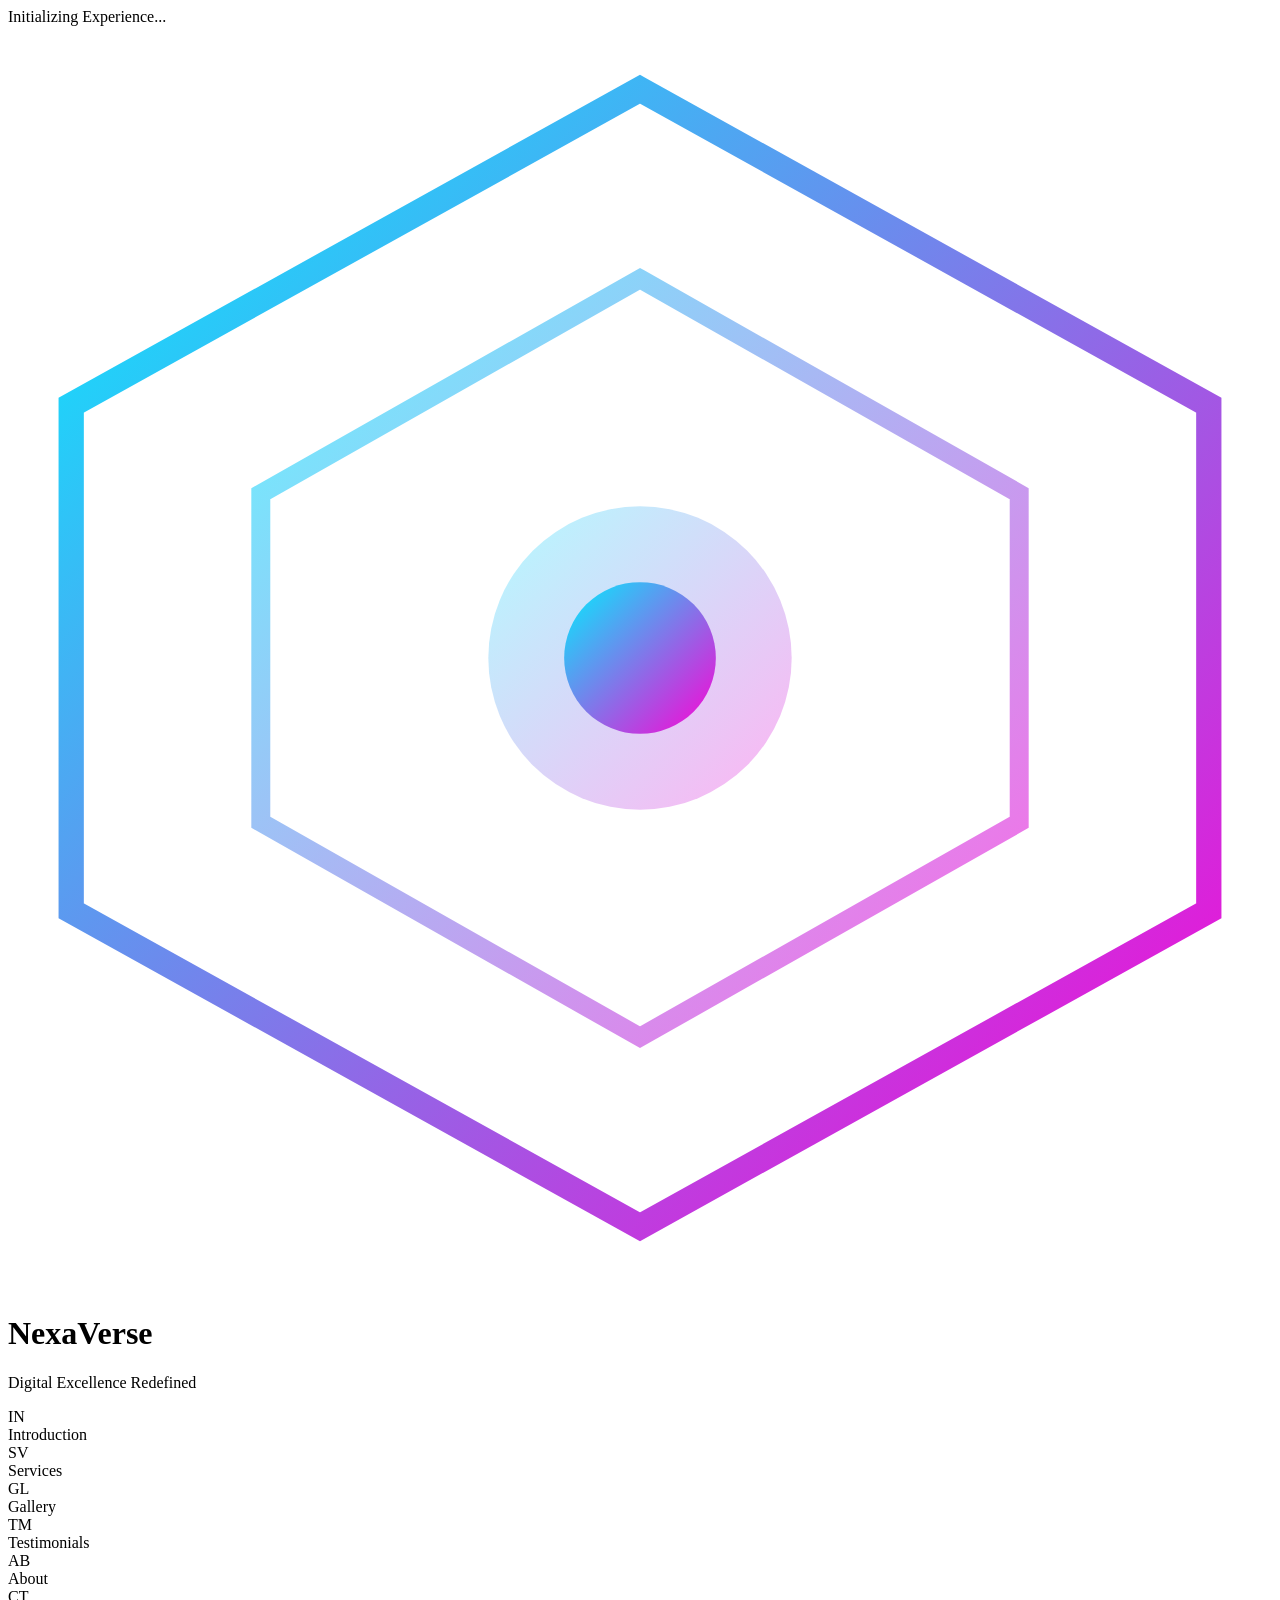
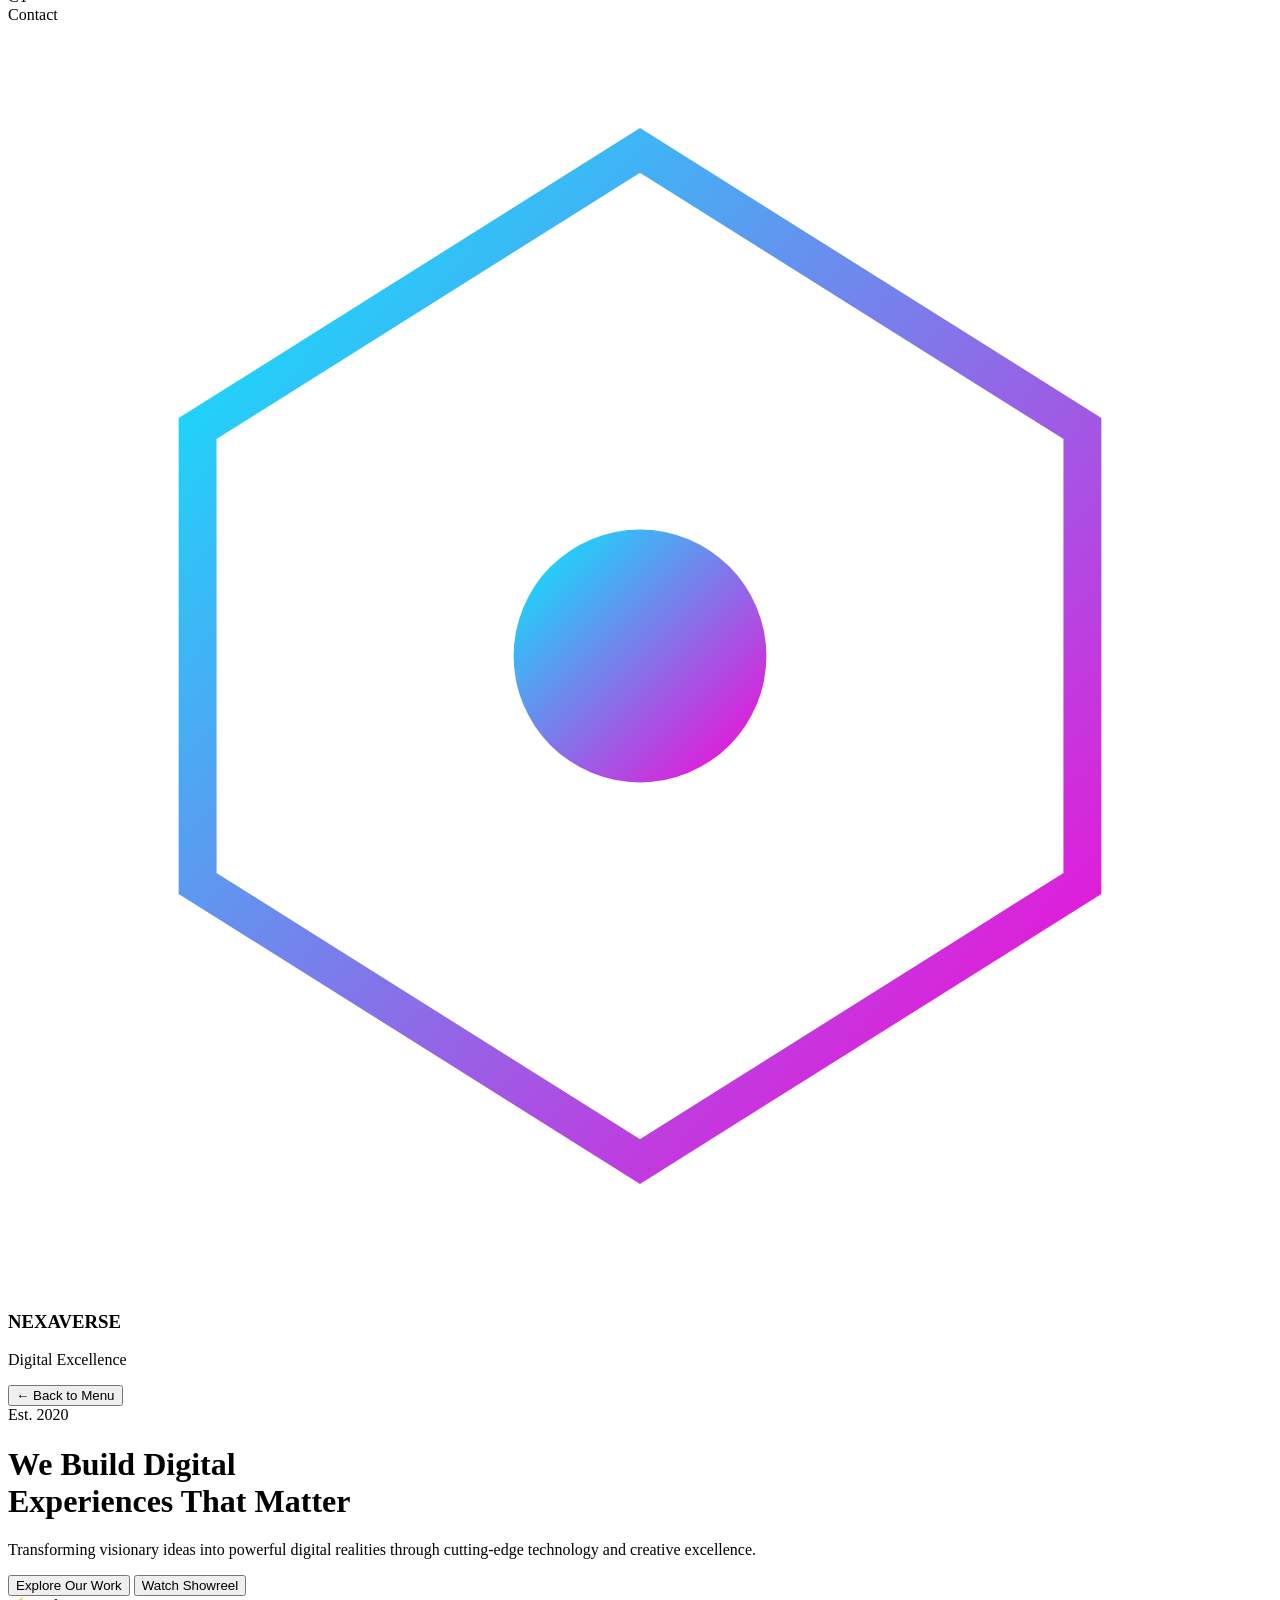
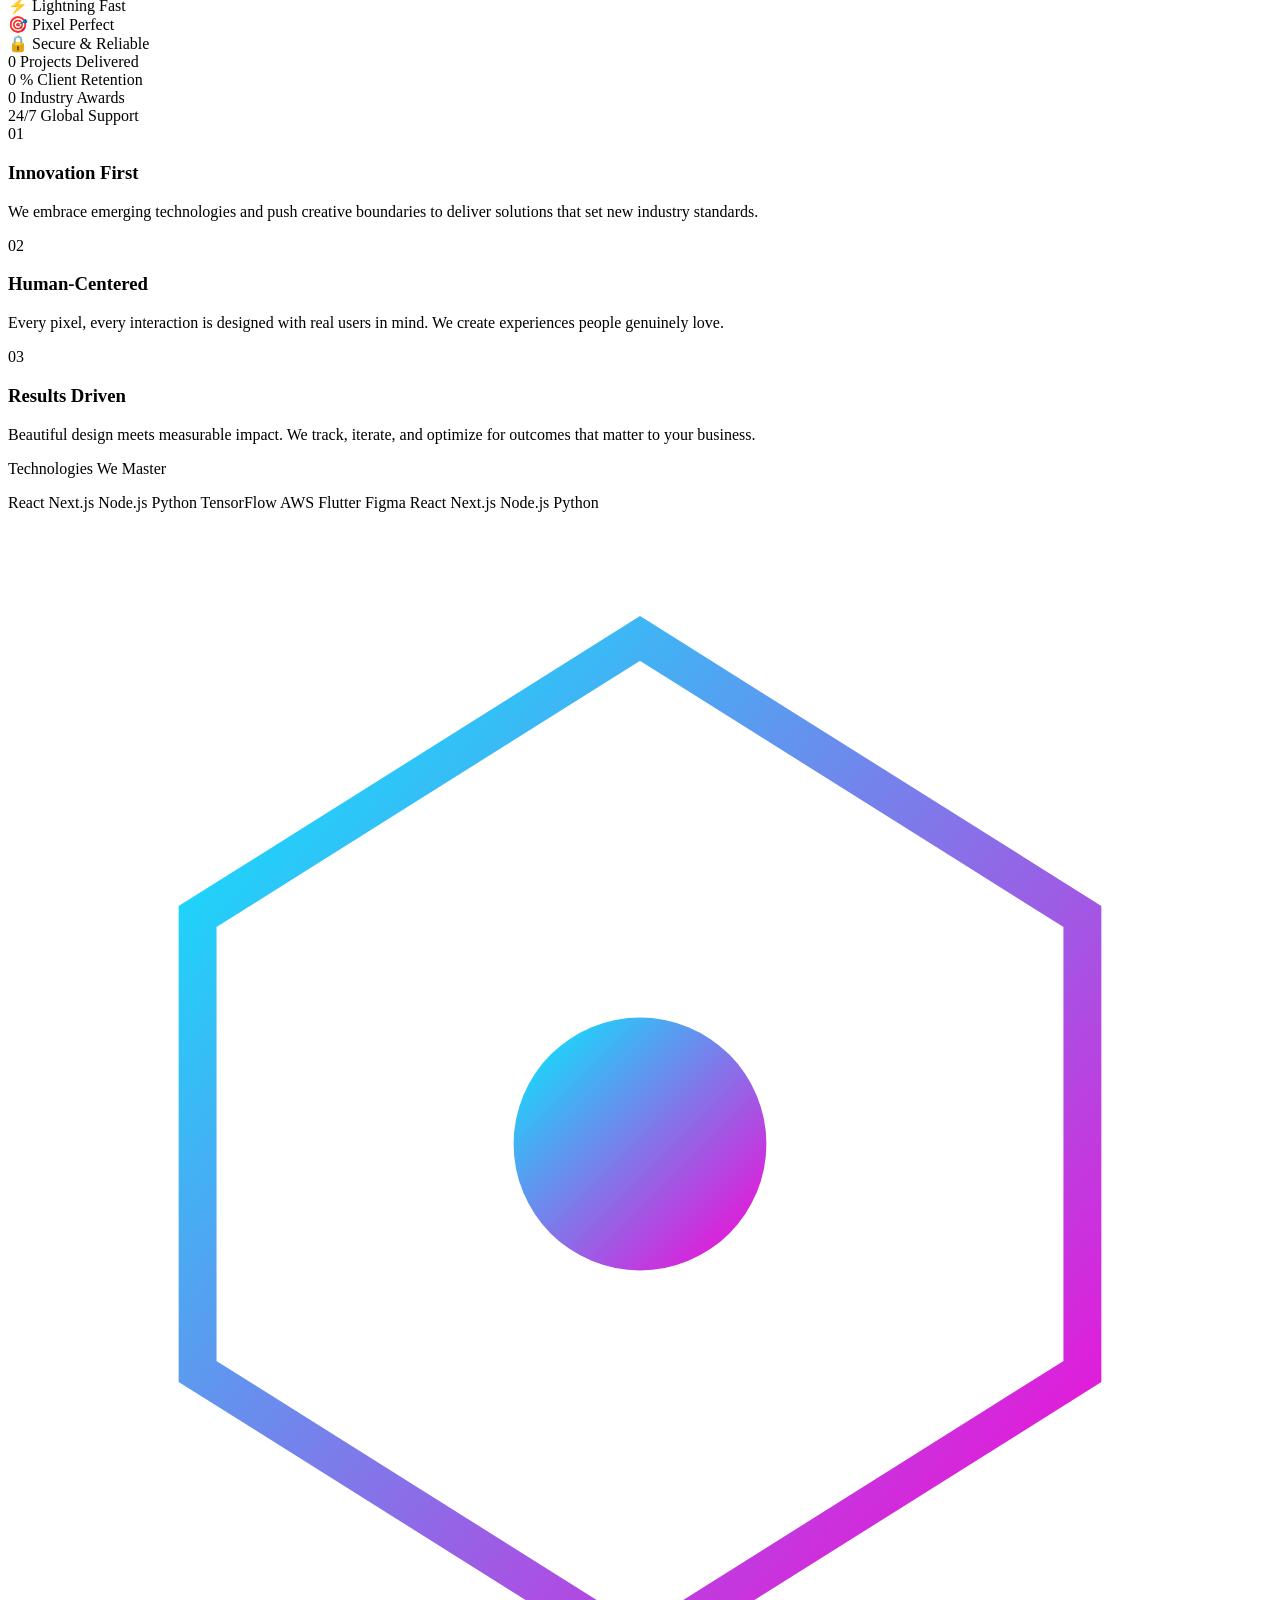
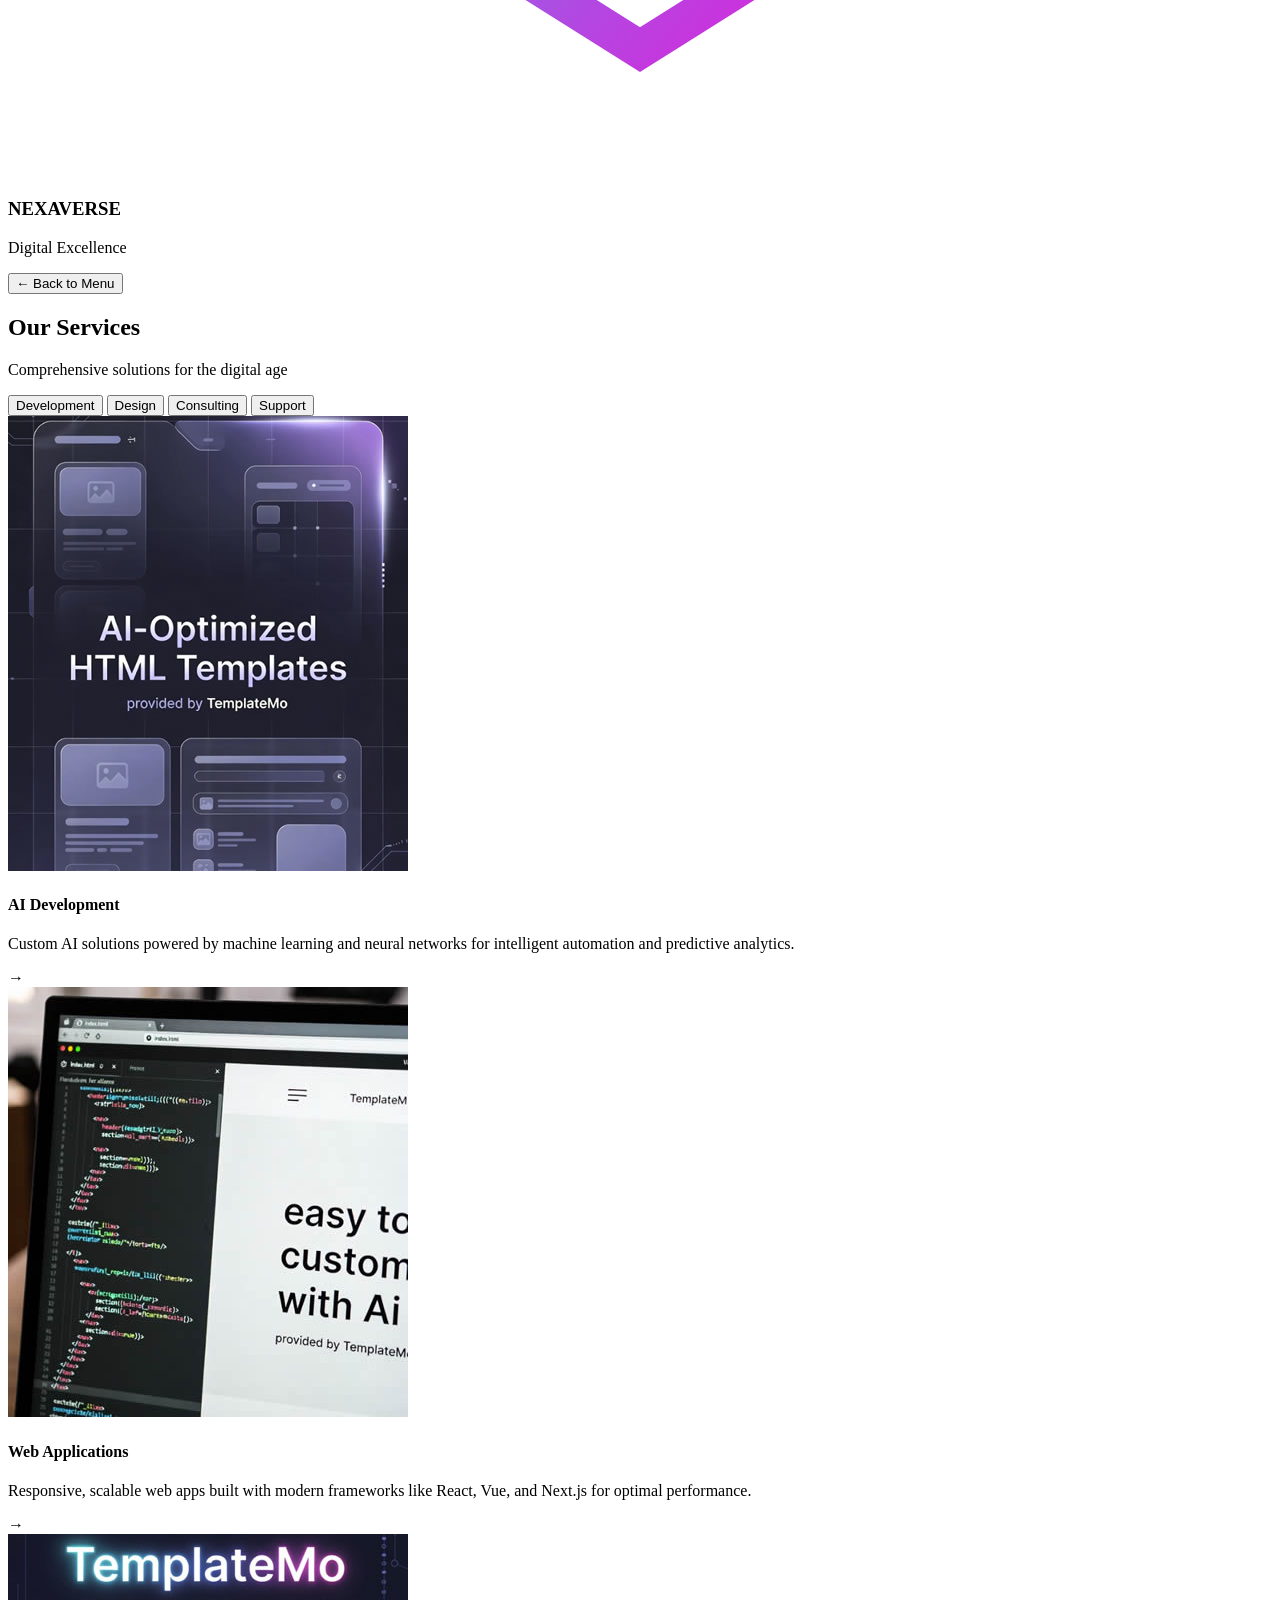
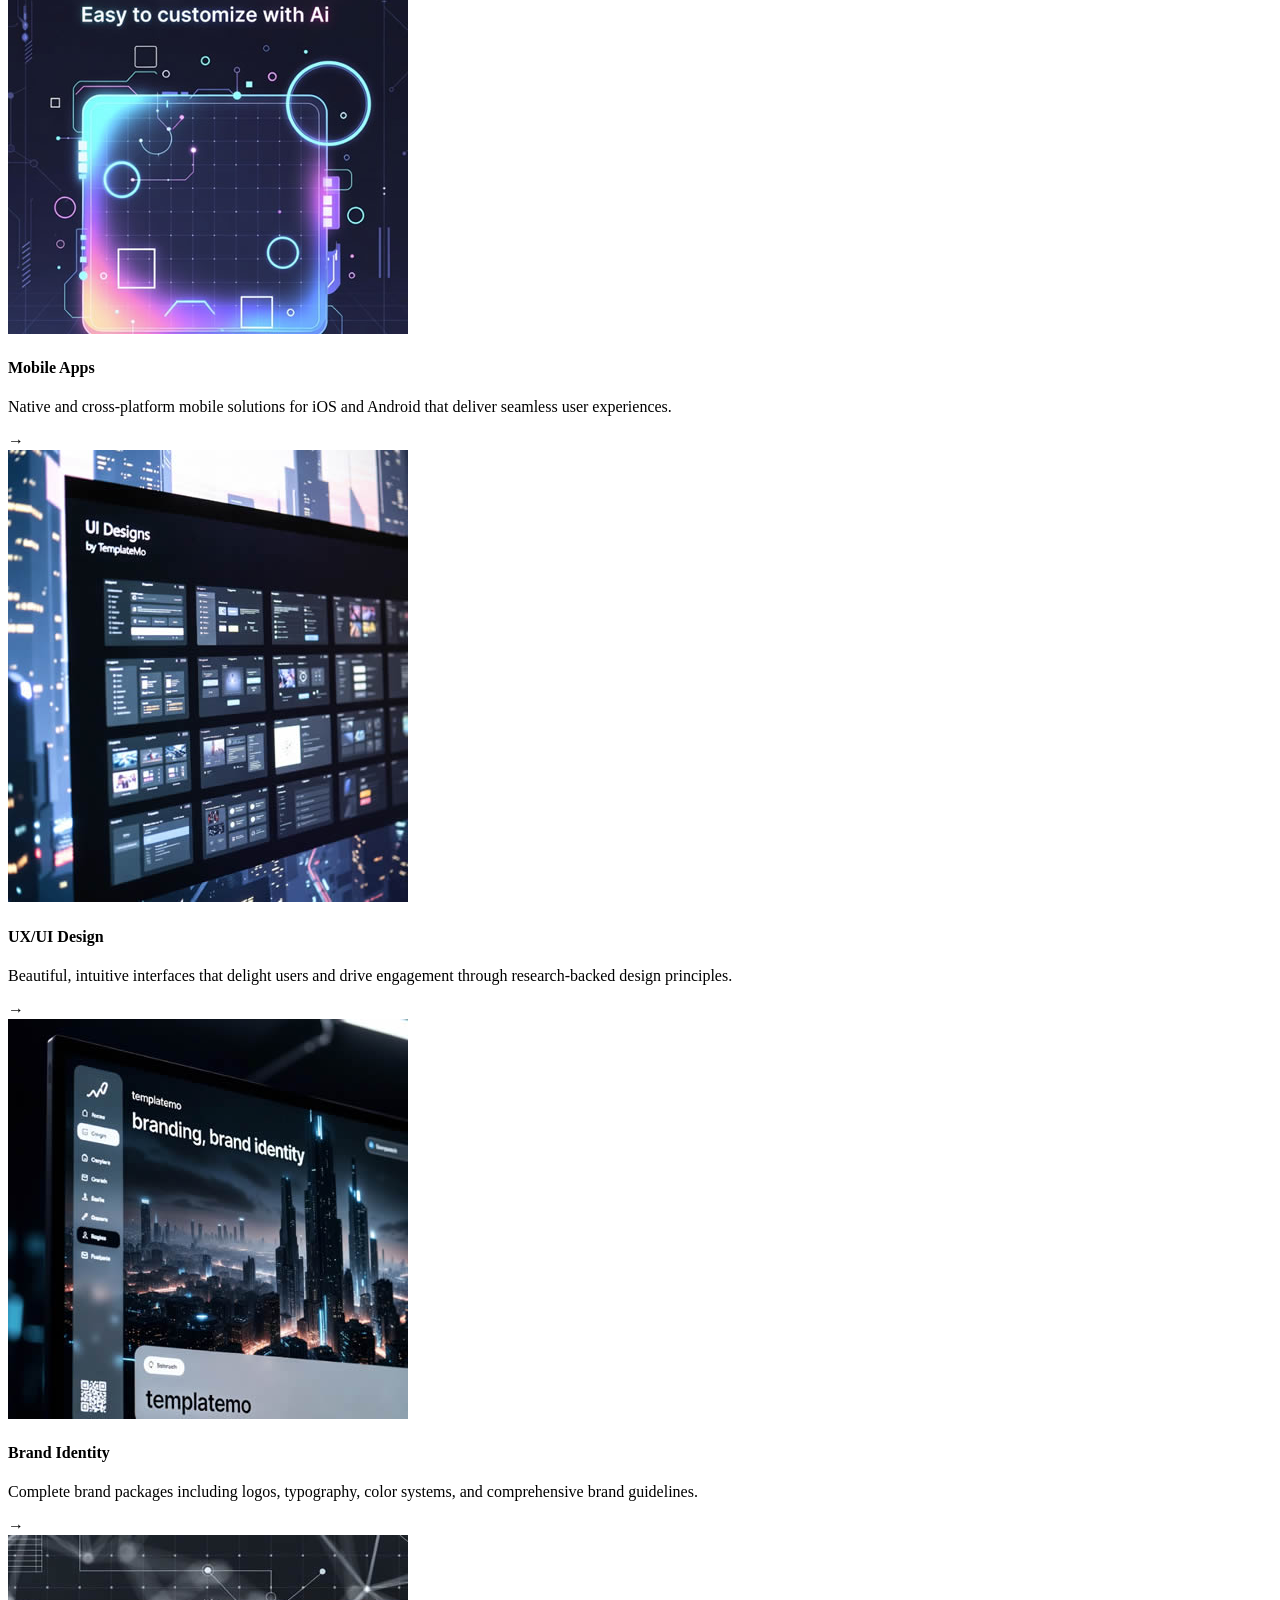
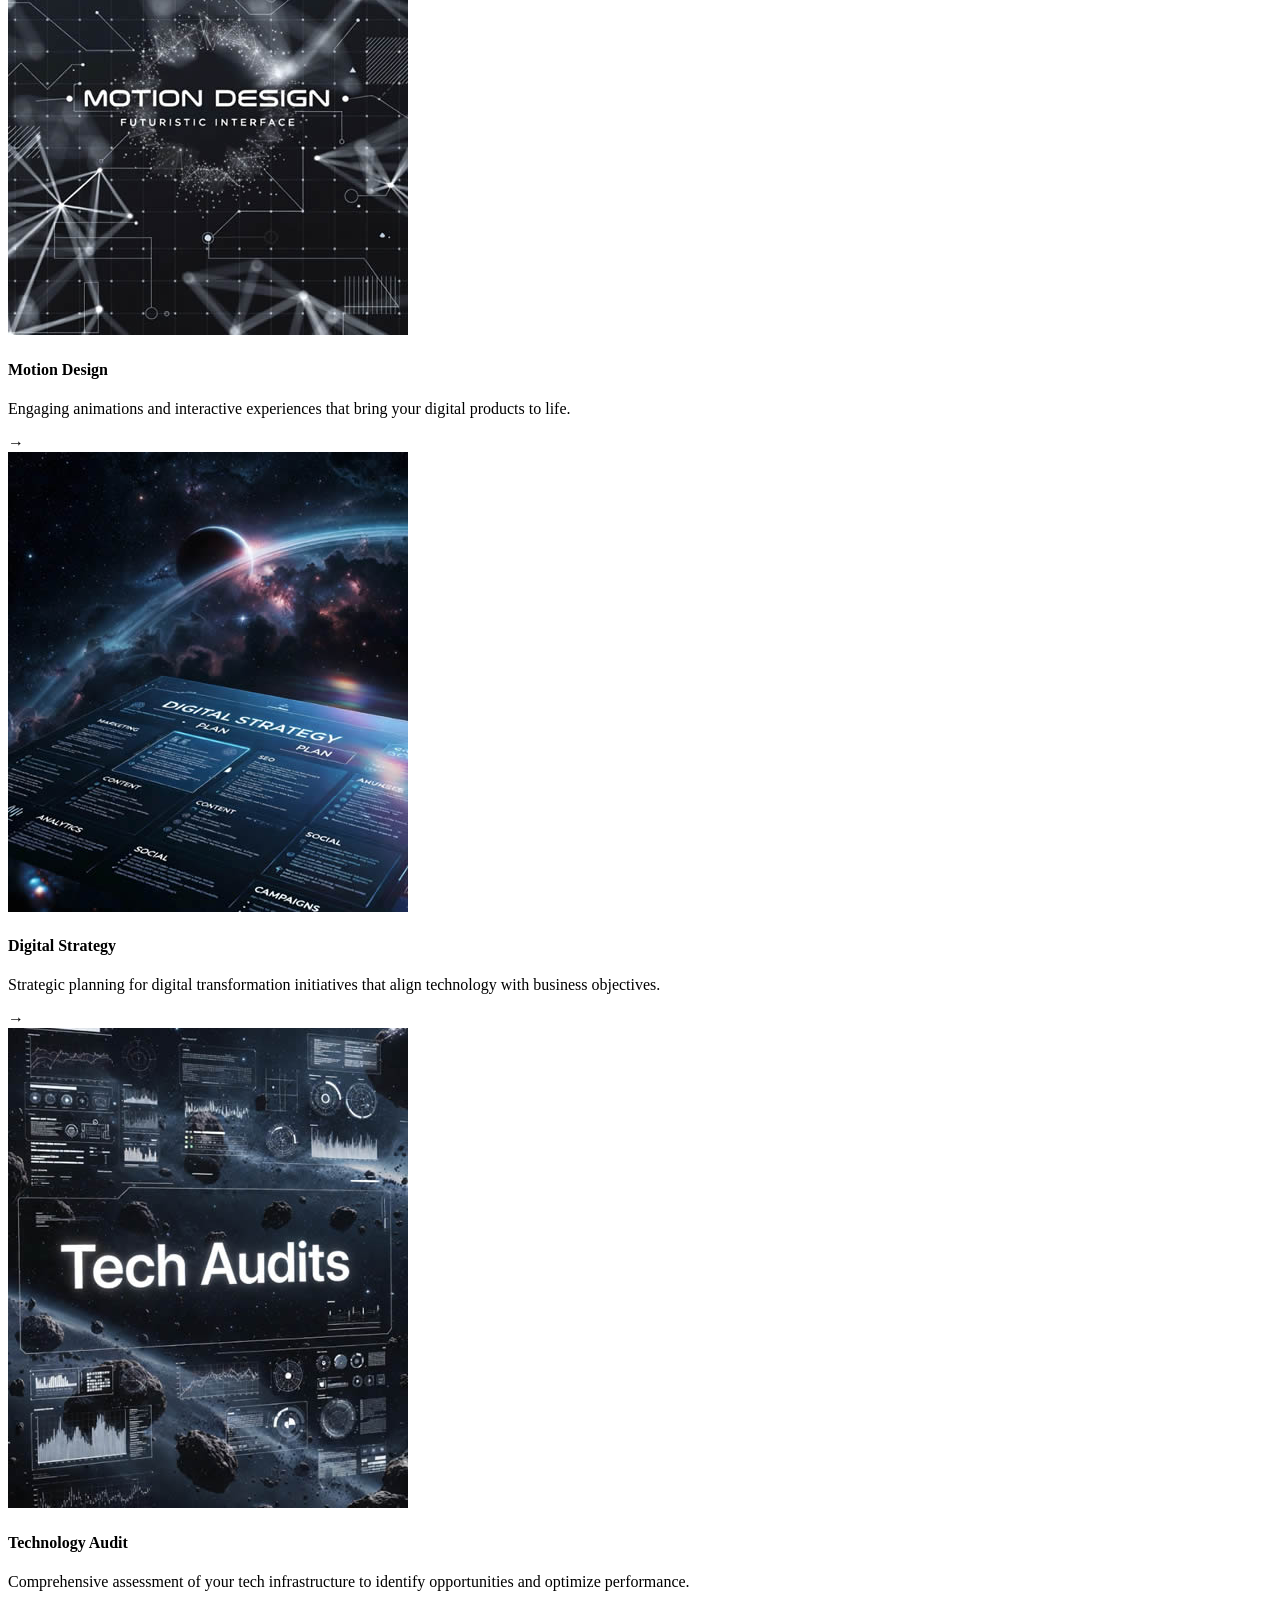
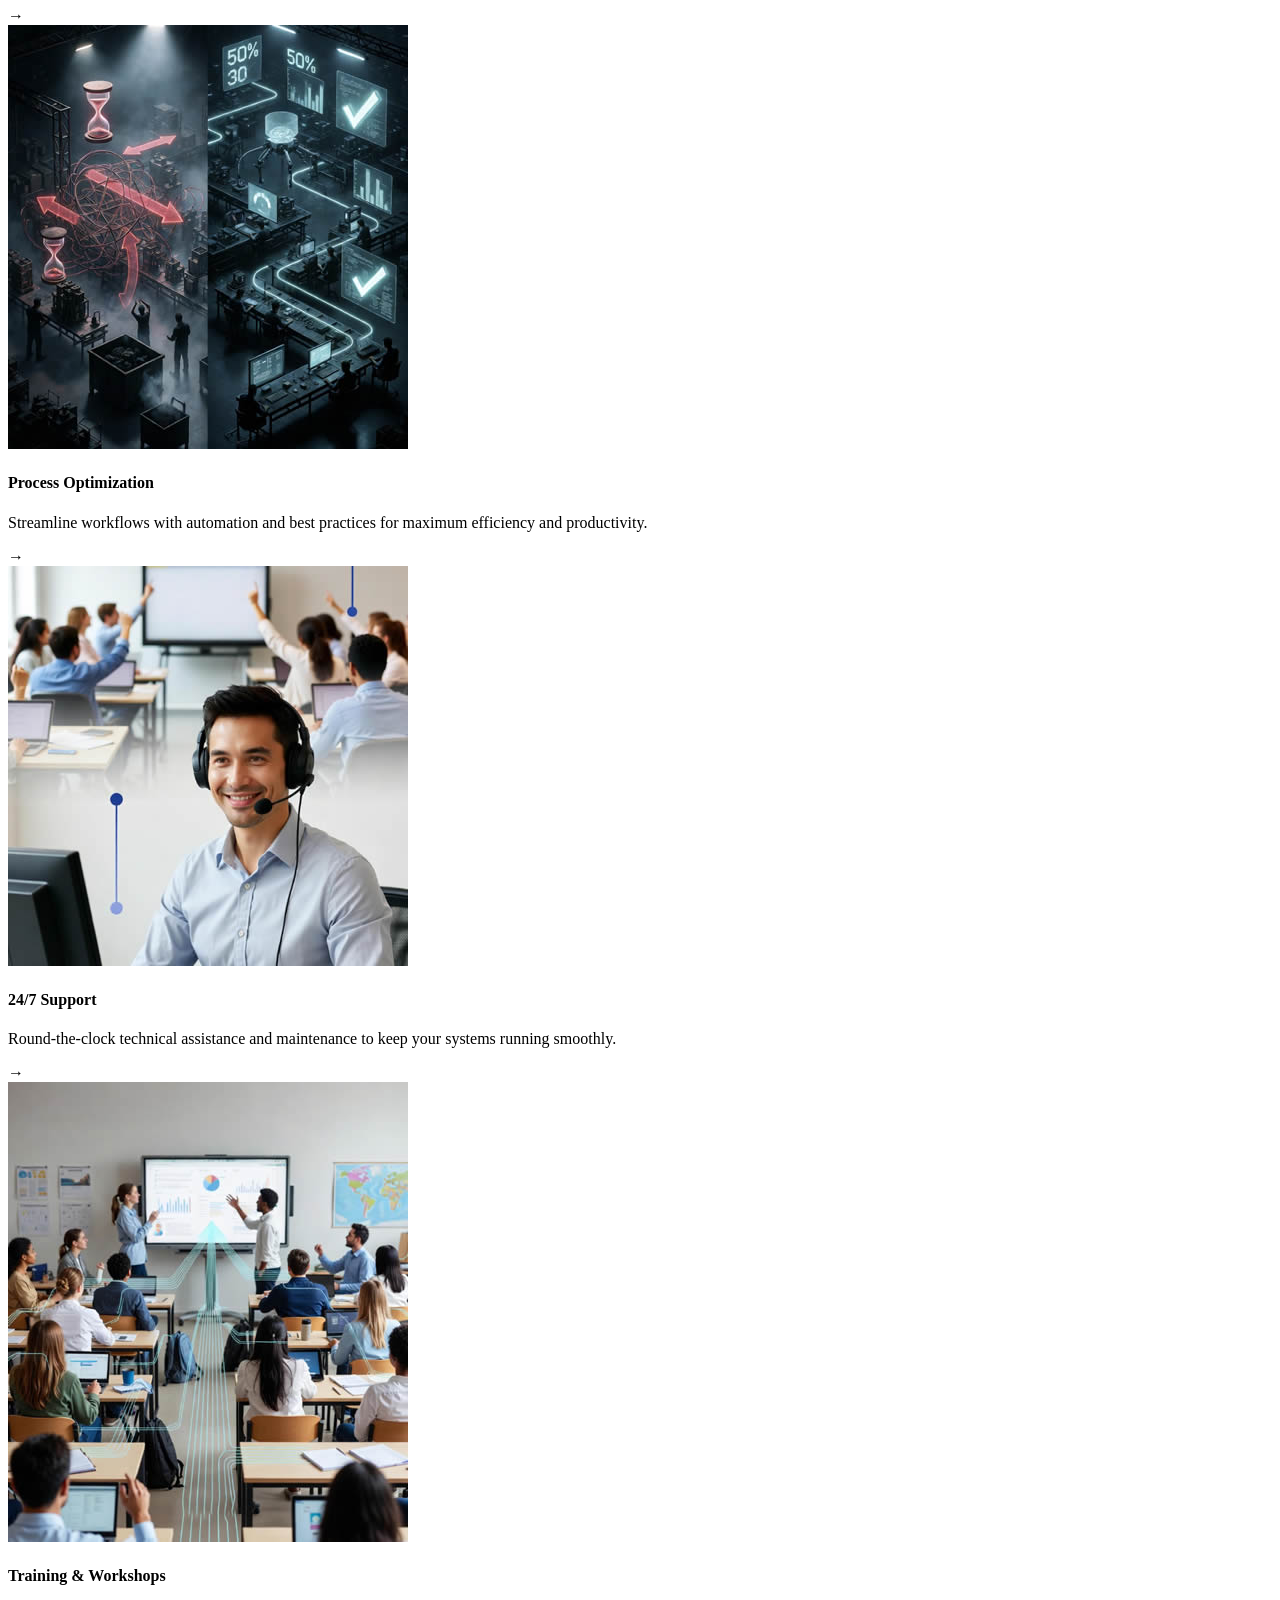
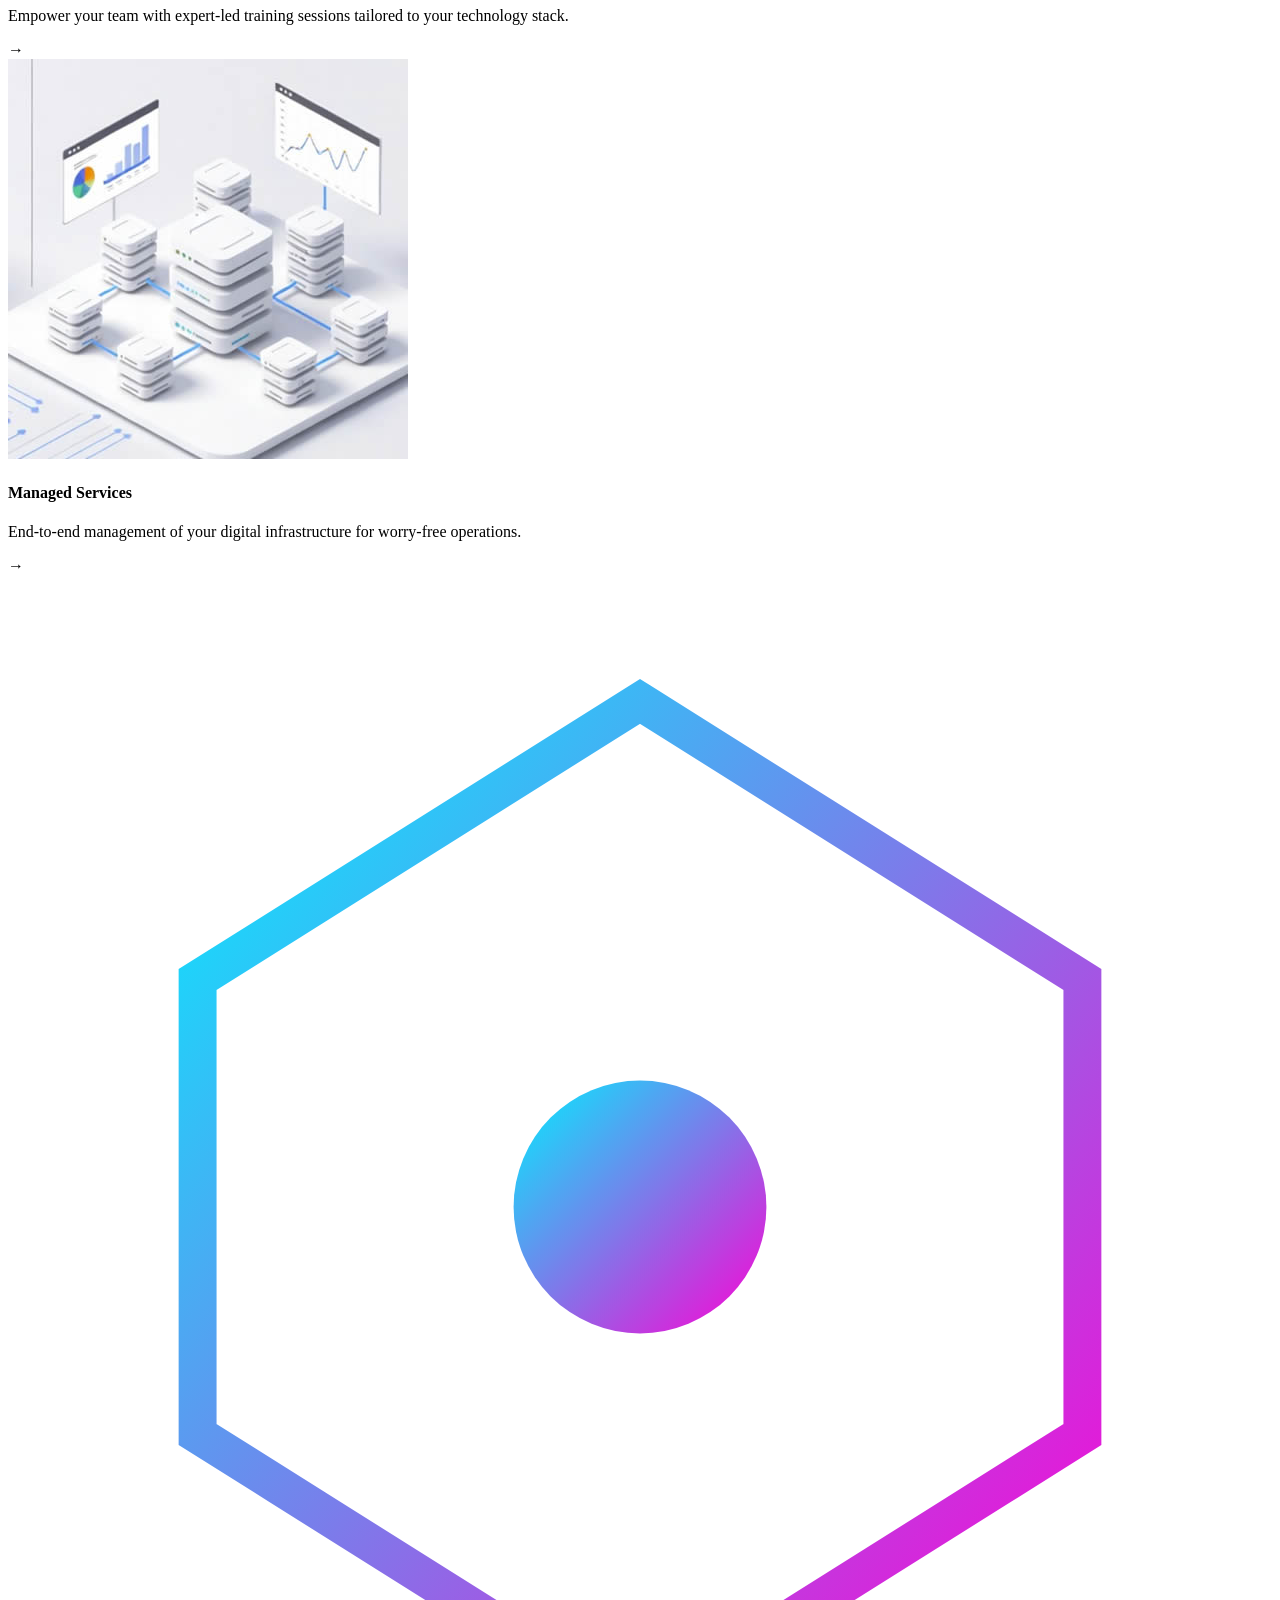
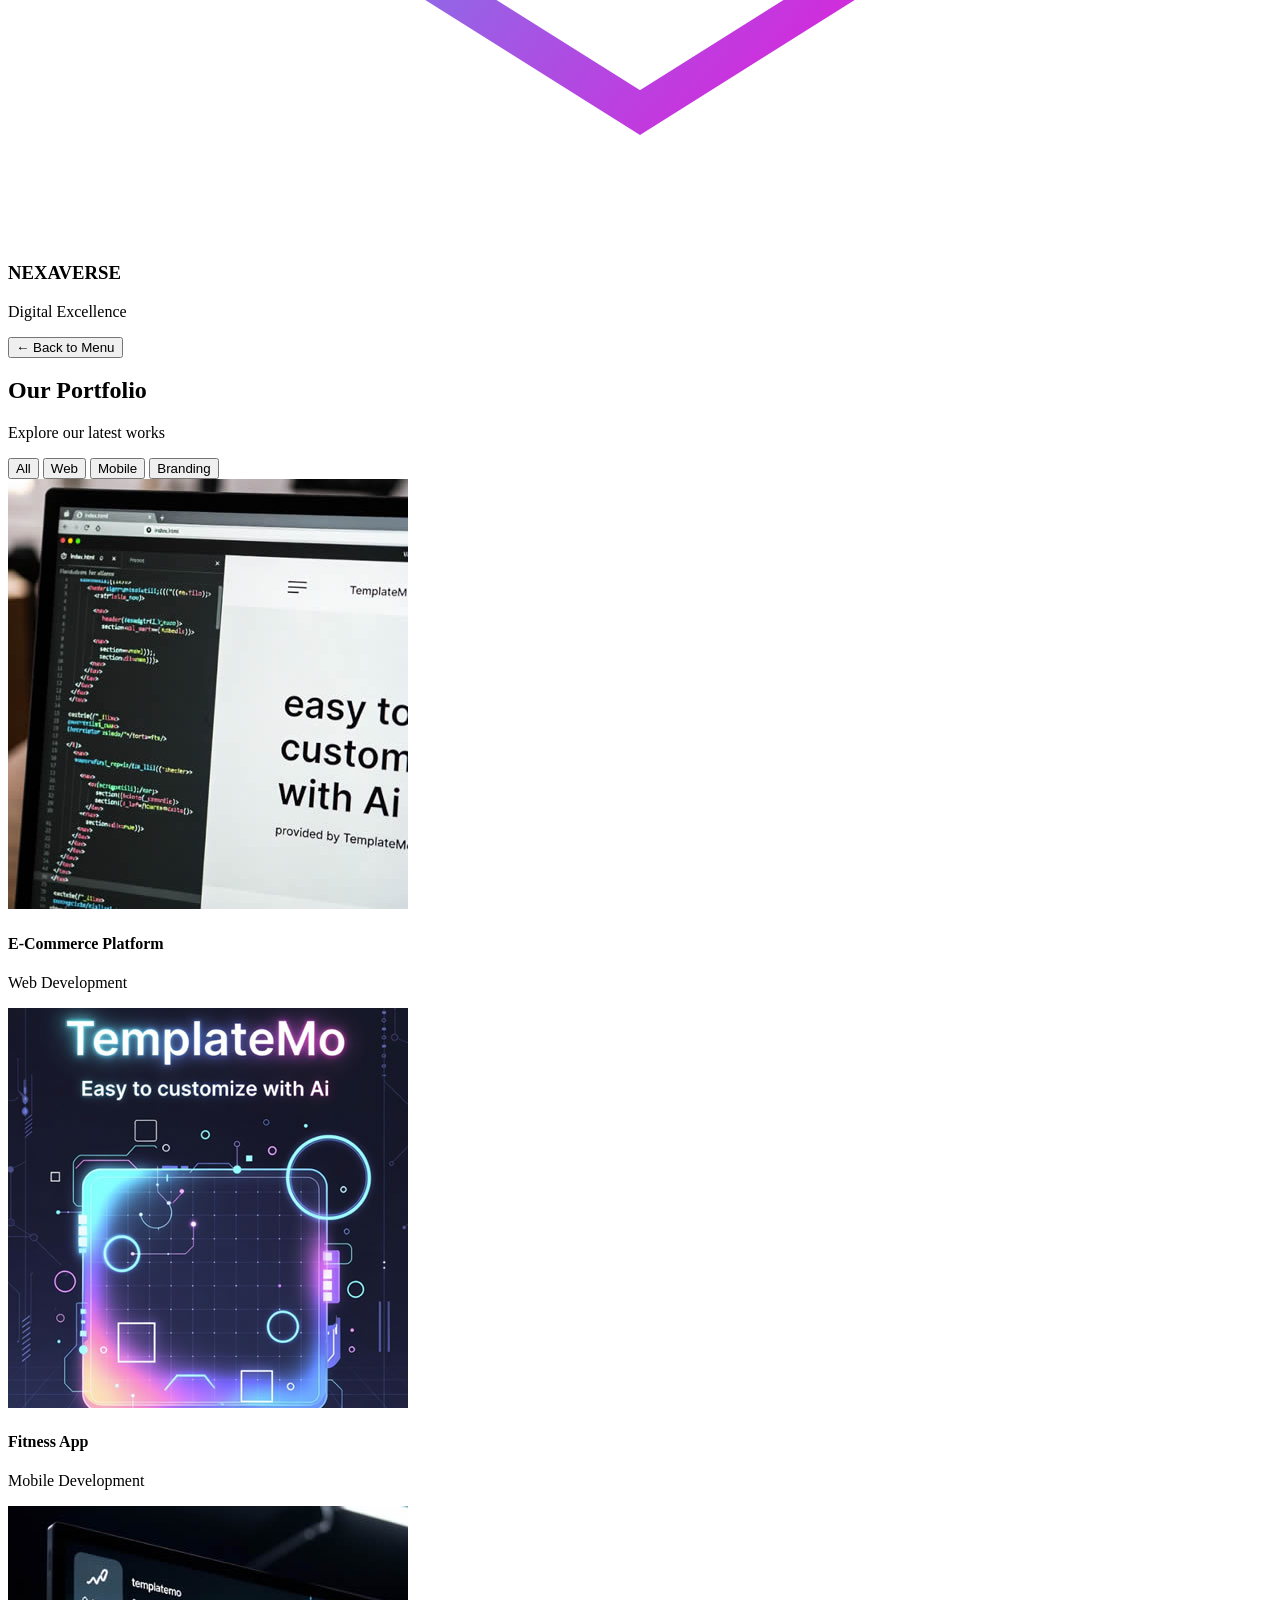
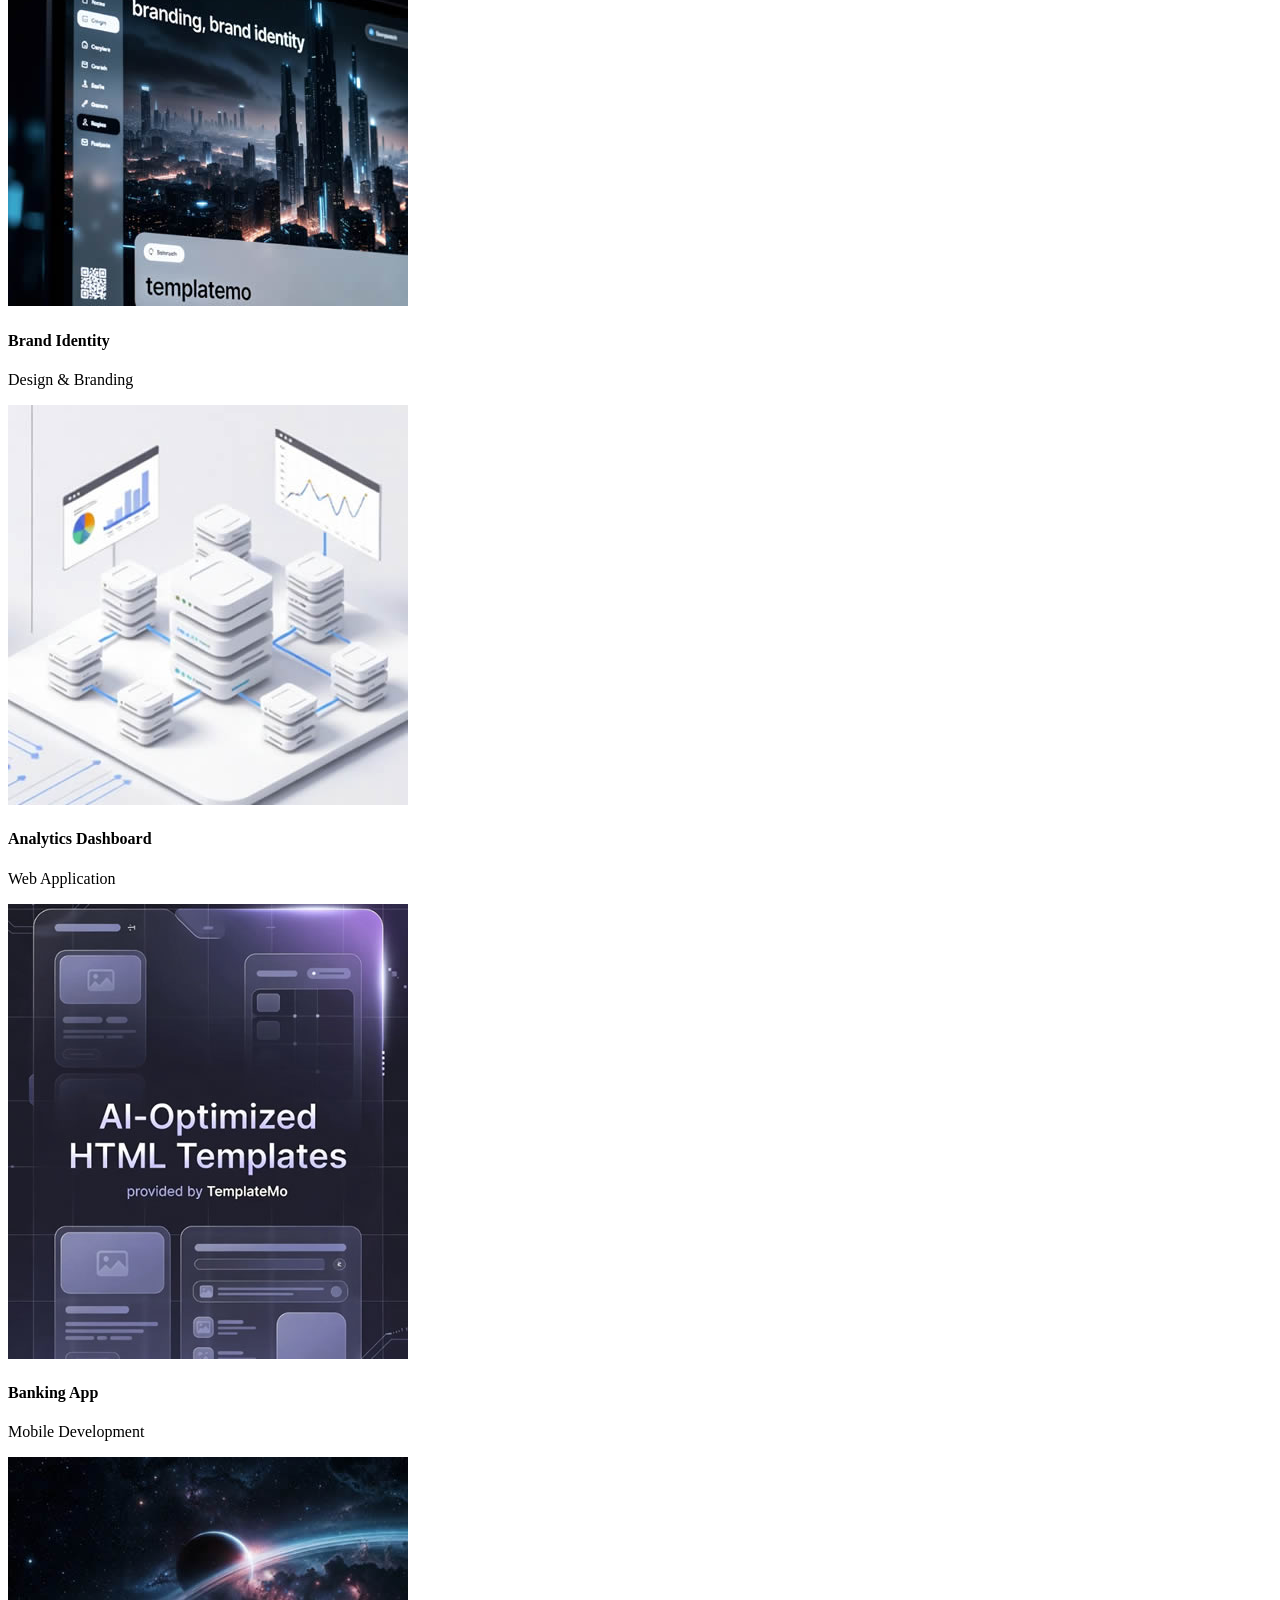
==== commit 3b660b6b: "fixed again" ====
--- a/templatemo_603_nexaverse/index.html
+++ b/templatemo_603_nexaverse/index.html
@@ -1,659 +1,659 @@
-<!DOCTYPE html>
-<html lang="en">
-<head>
-    <meta charset="UTF-8">
-    <meta name="viewport" content="width=device-width, initial-scale=1.0">
-    <title>NexaVerse - Digital Excellence</title>
-    <link rel="preconnect" href="https://fonts.googleapis.com">
-    <link rel="preconnect" href="https://fonts.gstatic.com" crossorigin>
-    <link href="https://fonts.googleapis.com/css2?family=Outfit:wght@200;300;400;500;600&family=Syne:wght@400;500;600;700&display=swap" rel="stylesheet">
-    <link rel="stylesheet" href="templatemo-nexaverse.css">
-<!-- 
-
-TemplateMo 603 Nexaverse
-
-https://templatemo.com/tm-603-nexaverse
-
--->
-</head>
-<body>
-    <!-- Loading Screen -->
-    <div class="loading-screen" id="loadingScreen">
-        <div class="loader-ring"></div>
-        <div class="loading-text">Initializing Experience...</div>
-    </div>
-
-    <!-- Ambient Background -->
-    <div class="ambient-bg">
-        <div class="orb orb-1"></div>
-        <div class="orb orb-2"></div>
-        <div class="orb orb-3"></div>
-    </div>
-
-    <!-- Grid Overlay -->
-    <div class="grid-overlay"></div>
-
-    <!-- Main Container -->
-    <div class="container">
-        <!-- Header -->
-        <div class="header" id="mainHeader">
-            <div class="logo">
-                <svg viewBox="0 0 100 100" xmlns="http://www.w3.org/2000/svg">
-                    <defs>
-                        <linearGradient id="logoGradient" x1="0%" y1="0%" x2="100%" y2="100%">
-                            <stop offset="0%" style="stop-color:#00f0ff"/>
-                            <stop offset="100%" style="stop-color:#ff00d4"/>
-                        </linearGradient>
-                    </defs>
-                    <polygon points="50,5 95,30 95,70 50,95 5,70 5,30" fill="none" stroke="url(#logoGradient)" stroke-width="2"/>
-                    <polygon points="50,20 80,37 80,63 50,80 20,63 20,37" fill="none" stroke="url(#logoGradient)" stroke-width="1.5" opacity="0.6"/>
-                    <circle cx="50" cy="50" r="12" fill="url(#logoGradient)" opacity="0.3"/>
-                    <circle cx="50" cy="50" r="6" fill="url(#logoGradient)"/>
-                </svg>
-            </div>
-            <h1 class="brand-name">NexaVerse</h1>
-            <p class="tagline">Digital Excellence Redefined</p>
-        </div>
-
-        <!-- Menu Grid -->
-        <div class="menu-grid" id="menuGrid">
-            <div class="menu-item initial-load" data-section="introduction">
-                <div class="menu-badge">IN</div>
-                <div class="menu-title">Introduction</div>
-            </div>
-            <div class="menu-item initial-load" data-section="services">
-                <div class="menu-badge">SV</div>
-                <div class="menu-title">Services</div>
-            </div>
-            <div class="menu-item initial-load" data-section="gallery">
-                <div class="menu-badge">GL</div>
-                <div class="menu-title">Gallery</div>
-            </div>
-            <div class="menu-item initial-load" data-section="testimonials">
-                <div class="menu-badge">TM</div>
-                <div class="menu-title">Testimonials</div>
-            </div>
-            <div class="menu-item initial-load" data-section="about">
-                <div class="menu-badge">AB</div>
-                <div class="menu-title">About</div>
-            </div>
-            <div class="menu-item initial-load" data-section="contact">
-                <div class="menu-badge">CT</div>
-                <div class="menu-title">Contact</div>
-            </div>
-        </div>
-
-        <!-- Content Sections -->
-        <div id="contentArea">
-            <!-- Introduction Section -->
-            <div class="content-section" id="introduction">
-                <div class="section-header-small">
-                    <div class="small-logo">
-                        <svg viewBox="0 0 100 100" xmlns="http://www.w3.org/2000/svg">
-                            <defs>
-                                <linearGradient id="smallLogoGrad" x1="0%" y1="0%" x2="100%" y2="100%">
-                                    <stop offset="0%" style="stop-color:#00f0ff"/>
-                                    <stop offset="100%" style="stop-color:#ff00d4"/>
-                                </linearGradient>
-                            </defs>
-                            <polygon points="50,10 85,32 85,68 50,90 15,68 15,32" fill="none" stroke="url(#smallLogoGrad)" stroke-width="3"/>
-                            <circle cx="50" cy="50" r="10" fill="url(#smallLogoGrad)"/>
-                        </svg>
-                    </div>
-                    <div class="small-brand">
-                        <h3>NEXAVERSE</h3>
-                        <p>Digital Excellence</p>
-                    </div>
-                </div>
-                <button class="back-btn" onclick="backToMenu()">← Back to Menu</button>
-                
-                <!-- Hero Banner -->
-                <div class="intro-hero">
-                    <div class="intro-hero-content">
-                        <span class="intro-badge">Est. 2020</span>
-                        <h1 class="intro-headline">We Build Digital<br><span>Experiences</span> That Matter</h1>
-                        <p class="intro-subtext">Transforming visionary ideas into powerful digital realities through cutting-edge technology and creative excellence.</p>
-                        <div class="intro-cta-group">
-                            <button class="intro-cta-primary">Explore Our Work</button>
-                            <button class="intro-cta-secondary">Watch Showreel</button>
-                        </div>
-                    </div>
-                    <div class="intro-hero-visual">
-                        <div class="intro-floating-card card-1">
-                            <span class="card-icon">⚡</span>
-                            <span class="card-text">Lightning Fast</span>
-                        </div>
-                        <div class="intro-floating-card card-2">
-                            <span class="card-icon">🎯</span>
-                            <span class="card-text">Pixel Perfect</span>
-                        </div>
-                        <div class="intro-floating-card card-3">
-                            <span class="card-icon">🔒</span>
-                            <span class="card-text">Secure & Reliable</span>
-                        </div>
-                        <div class="intro-orb"></div>
-                    </div>
-                </div>
-
-                <!-- Metrics Strip -->
-                <div class="intro-metrics">
-                    <div class="metric-item">
-                        <span class="metric-value" data-target="500">0</span>
-                        <span class="metric-label">Projects Delivered</span>
-                    </div>
-                    <div class="metric-divider"></div>
-                    <div class="metric-item">
-                        <span class="metric-value" data-target="98">0</span>
-                        <span class="metric-suffix">%</span>
-                        <span class="metric-label">Client Retention</span>
-                    </div>
-                    <div class="metric-divider"></div>
-                    <div class="metric-item">
-                        <span class="metric-value" data-target="12">0</span>
-                        <span class="metric-label">Industry Awards</span>
-                    </div>
-                    <div class="metric-divider"></div>
-                    <div class="metric-item">
-                        <span class="metric-value">24/7</span>
-                        <span class="metric-label">Global Support</span>
-                    </div>
-                </div>
-
-                <!-- Core Values -->
-                <div class="intro-values">
-                    <div class="value-card">
-                        <div class="value-number">01</div>
-                        <h3>Innovation First</h3>
-                        <p>We embrace emerging technologies and push creative boundaries to deliver solutions that set new industry standards.</p>
-                    </div>
-                    <div class="value-card">
-                        <div class="value-number">02</div>
-                        <h3>Human-Centered</h3>
-                        <p>Every pixel, every interaction is designed with real users in mind. We create experiences people genuinely love.</p>
-                    </div>
-                    <div class="value-card">
-                        <div class="value-number">03</div>
-                        <h3>Results Driven</h3>
-                        <p>Beautiful design meets measurable impact. We track, iterate, and optimize for outcomes that matter to your business.</p>
-                    </div>
-                </div>
-
-                <!-- Tech Stack Preview -->
-                <div class="intro-tech">
-                    <p class="tech-label">Technologies We Master</p>
-                    <div class="tech-marquee">
-                        <div class="tech-track">
-                            <span class="tech-item">React</span>
-                            <span class="tech-item">Next.js</span>
-                            <span class="tech-item">Node.js</span>
-                            <span class="tech-item">Python</span>
-                            <span class="tech-item">TensorFlow</span>
-                            <span class="tech-item">AWS</span>
-                            <span class="tech-item">Flutter</span>
-                            <span class="tech-item">Figma</span>
-                            <span class="tech-item">React</span>
-                            <span class="tech-item">Next.js</span>
-                            <span class="tech-item">Node.js</span>
-                            <span class="tech-item">Python</span>
-                        </div>
-                    </div>
-                </div>
-            </div>
-
-            <!-- Services Section -->
-            <div class="content-section" id="services">
-                <div class="section-header-small">
-                    <div class="small-logo">
-                        <svg viewBox="0 0 100 100" xmlns="http://www.w3.org/2000/svg">
-                            <defs>
-                                <linearGradient id="smallLogoGrad2" x1="0%" y1="0%" x2="100%" y2="100%">
-                                    <stop offset="0%" style="stop-color:#00f0ff"/>
-                                    <stop offset="100%" style="stop-color:#ff00d4"/>
-                                </linearGradient>
-                            </defs>
-                            <polygon points="50,10 85,32 85,68 50,90 15,68 15,32" fill="none" stroke="url(#smallLogoGrad2)" stroke-width="3"/>
-                            <circle cx="50" cy="50" r="10" fill="url(#smallLogoGrad2)"/>
-                        </svg>
-                    </div>
-                    <div class="small-brand">
-                        <h3>NEXAVERSE</h3>
-                        <p>Digital Excellence</p>
-                    </div>
-                </div>
-                <button class="back-btn" onclick="backToMenu()">← Back to Menu</button>
-
-                <div class="section-header">
-                    <h2 class="section-title">Our Services</h2>
-                    <p class="section-subtitle">Comprehensive solutions for the digital age</p>
-                </div>
-
-                <div class="tabs-container">
-                    <div class="tab-buttons">
-                        <button class="tab-btn active" onclick="switchTab(this, 'development')">Development</button>
-                        <button class="tab-btn" onclick="switchTab(this, 'design')">Design</button>
-                        <button class="tab-btn" onclick="switchTab(this, 'consulting')">Consulting</button>
-                        <button class="tab-btn" onclick="switchTab(this, 'support')">Support</button>
-                    </div>
-
-                    <div class="tab-content">
-                        <div class="tab-pane active" id="development">
-                            <div class="services-list">
-                                <div class="service-row">
-                                    <div class="service-row-icon">
-                                        <img src="images/ai-optimized-templates.jpg" alt="AI Development">
-                                    </div>
-                                    <div class="service-row-content">
-                                        <h4>AI Development</h4>
-                                        <p>Custom AI solutions powered by machine learning and neural networks for intelligent automation and predictive analytics.</p>
-                                    </div>
-                                    <div class="service-row-arrow">→</div>
-                                </div>
-                                <div class="service-row">
-                                    <div class="service-row-icon">
-                                        <img src="images/coding-screen.jpg" alt="Web Applications">
-                                    </div>
-                                    <div class="service-row-content">
-                                        <h4>Web Applications</h4>
-                                        <p>Responsive, scalable web apps built with modern frameworks like React, Vue, and Next.js for optimal performance.</p>
-                                    </div>
-                                    <div class="service-row-arrow">→</div>
-                                </div>
-                                <div class="service-row">
-                                    <div class="service-row-icon">
-                                        <img src="images/ai-mobile-app.jpg" alt="Mobile Apps">
-                                    </div>
-                                    <div class="service-row-content">
-                                        <h4>Mobile Apps</h4>
-                                        <p>Native and cross-platform mobile solutions for iOS and Android that deliver seamless user experiences.</p>
-                                    </div>
-                                    <div class="service-row-arrow">→</div>
-                                </div>
-                            </div>
-                        </div>
-
-                        <div class="tab-pane" id="design">
-                            <div class="services-list">
-                                <div class="service-row">
-                                    <div class="service-row-icon">
-                                        <img src="images/design-screen.jpg" alt="UX/UI Design">
-                                    </div>
-                                    <div class="service-row-content">
-                                        <h4>UX/UI Design</h4>
-                                        <p>Beautiful, intuitive interfaces that delight users and drive engagement through research-backed design principles.</p>
-                                    </div>
-                                    <div class="service-row-arrow">→</div>
-                                </div>
-                                <div class="service-row">
-                                    <div class="service-row-icon">
-                                        <img src="images/brand-identity.jpg" alt="Brand Identity">
-                                    </div>
-                                    <div class="service-row-content">
-                                        <h4>Brand Identity</h4>
-                                        <p>Complete brand packages including logos, typography, color systems, and comprehensive brand guidelines.</p>
-                                    </div>
-                                    <div class="service-row-arrow">→</div>
-                                </div>
-                                <div class="service-row">
-                                    <div class="service-row-icon">
-                                        <img src="images/motion-design.jpg" alt="Motion Design">
-                                    </div>
-                                    <div class="service-row-content">
-                                        <h4>Motion Design</h4>
-                                        <p>Engaging animations and interactive experiences that bring your digital products to life.</p>
-                                    </div>
-                                    <div class="service-row-arrow">→</div>
-                                </div>
-                            </div>
-                        </div>
-
-                        <div class="tab-pane" id="consulting">
-                            <div class="services-list">
-                                <div class="service-row">
-                                    <div class="service-row-icon">
-                                        <img src="images/digital-strategy.jpg" alt="Digital Strategy">
-                                    </div>
-                                    <div class="service-row-content">
-                                        <h4>Digital Strategy</h4>
-                                        <p>Strategic planning for digital transformation initiatives that align technology with business objectives.</p>
-                                    </div>
-                                    <div class="service-row-arrow">→</div>
-                                </div>
-                                <div class="service-row">
-                                    <div class="service-row-icon">
-                                        <img src="images/tech-audit.jpg" alt="Technology Audit">
-                                    </div>
-                                    <div class="service-row-content">
-                                        <h4>Technology Audit</h4>
-                                        <p>Comprehensive assessment of your tech infrastructure to identify opportunities and optimize performance.</p>
-                                    </div>
-                                    <div class="service-row-arrow">→</div>
-                                </div>
-                                <div class="service-row">
-                                    <div class="service-row-icon">
-                                        <img src="images/process-optimized.jpg" alt="Process Optimization">
-                                    </div>
-                                    <div class="service-row-content">
-                                        <h4>Process Optimization</h4>
-                                        <p>Streamline workflows with automation and best practices for maximum efficiency and productivity.</p>
-                                    </div>
-                                    <div class="service-row-arrow">→</div>
-                                </div>
-                            </div>
-                        </div>
-
-                        <div class="tab-pane" id="support">
-                            <div class="services-list">
-                                <div class="service-row">
-                                    <div class="service-row-icon">
-                                        <img src="images/247-support.jpg" alt="24/7 Support">
-                                    </div>
-                                    <div class="service-row-content">
-                                        <h4>24/7 Support</h4>
-                                        <p>Round-the-clock technical assistance and maintenance to keep your systems running smoothly.</p>
-                                    </div>
-                                    <div class="service-row-arrow">→</div>
-                                </div>
-                                <div class="service-row">
-                                    <div class="service-row-icon">
-                                        <img src="images/training-center.jpg" alt="Training">
-                                    </div>
-                                    <div class="service-row-content">
-                                        <h4>Training & Workshops</h4>
-                                        <p>Empower your team with expert-led training sessions tailored to your technology stack.</p>
-                                    </div>
-                                    <div class="service-row-arrow">→</div>
-                                </div>
-                                <div class="service-row">
-                                    <div class="service-row-icon">
-                                        <img src="images/managed-service.jpg" alt="Managed Services">
-                                    </div>
-                                    <div class="service-row-content">
-                                        <h4>Managed Services</h4>
-                                        <p>End-to-end management of your digital infrastructure for worry-free operations.</p>
-                                    </div>
-                                    <div class="service-row-arrow">→</div>
-                                </div>
-                            </div>
-                        </div>
-                    </div>
-                </div>
-            </div>
-
-            <!-- Gallery Section -->
-            <div class="content-section" id="gallery">
-                <div class="section-header-small">
-                    <div class="small-logo">
-                        <svg viewBox="0 0 100 100" xmlns="http://www.w3.org/2000/svg">
-                            <defs>
-                                <linearGradient id="smallLogoGrad3" x1="0%" y1="0%" x2="100%" y2="100%">
-                                    <stop offset="0%" style="stop-color:#00f0ff"/>
-                                    <stop offset="100%" style="stop-color:#ff00d4"/>
-                                </linearGradient>
-                            </defs>
-                            <polygon points="50,10 85,32 85,68 50,90 15,68 15,32" fill="none" stroke="url(#smallLogoGrad3)" stroke-width="3"/>
-                            <circle cx="50" cy="50" r="10" fill="url(#smallLogoGrad3)"/>
-                        </svg>
-                    </div>
-                    <div class="small-brand">
-                        <h3>NEXAVERSE</h3>
-                        <p>Digital Excellence</p>
-                    </div>
-                </div>
-                <button class="back-btn" onclick="backToMenu()">← Back to Menu</button>
-
-                <div class="section-header">
-                    <h2 class="section-title">Our Portfolio</h2>
-                    <p class="section-subtitle">Explore our latest works</p>
-                </div>
-
-                <div class="filter-buttons">
-                    <button class="filter-btn active" onclick="filterGallery('all', this)">All</button>
-                    <button class="filter-btn" onclick="filterGallery('web', this)">Web</button>
-                    <button class="filter-btn" onclick="filterGallery('mobile', this)">Mobile</button>
-                    <button class="filter-btn" onclick="filterGallery('branding', this)">Branding</button>
-                </div>
-
-                <div class="gallery-grid">
-                    <div class="gallery-item" data-category="web">
-                        <img src="images/coding-screen.jpg" alt="Project 1">
-                        <div class="gallery-overlay">
-                            <h4>E-Commerce Platform</h4>
-                            <p>Web Development</p>
-                        </div>
-                    </div>
-                    <div class="gallery-item" data-category="mobile">
-                        <img src="images/ai-mobile-app.jpg" alt="Project 2">
-                        <div class="gallery-overlay">
-                            <h4>Fitness App</h4>
-                            <p>Mobile Development</p>
-                        </div>
-                    </div>
-                    <div class="gallery-item" data-category="branding">
-                        <img src="images/brand-identity.jpg" alt="Project 3">
-                        <div class="gallery-overlay">
-                            <h4>Brand Identity</h4>
-                            <p>Design & Branding</p>
-                        </div>
-                    </div>
-                    <div class="gallery-item" data-category="web">
-                        <img src="images/managed-service.jpg" alt="Project 4">
-                        <div class="gallery-overlay">
-                            <h4>Analytics Dashboard</h4>
-                            <p>Web Application</p>
-                        </div>
-                    </div>
-                    <div class="gallery-item" data-category="mobile">
-                        <img src="images/ai-optimized-templates.jpg" alt="Project 5">
-                        <div class="gallery-overlay">
-                            <h4>Banking App</h4>
-                            <p>Mobile Development</p>
-                        </div>
-                    </div>
-                    <div class="gallery-item" data-category="branding">
-                        <img src="images/digital-strategy.jpg" alt="Project 6">
-                        <div class="gallery-overlay">
-                            <h4>Startup Branding</h4>
-                            <p>Design & Identity</p>
-                        </div>
-                    </div>
-                </div>
-            </div>
-
-            <!-- Testimonials Section -->
-            <div class="content-section" id="testimonials">
-                <div class="section-header-small">
-                    <div class="small-logo">
-                        <svg viewBox="0 0 100 100" xmlns="http://www.w3.org/2000/svg">
-                            <defs>
-                                <linearGradient id="smallLogoGrad4" x1="0%" y1="0%" x2="100%" y2="100%">
-                                    <stop offset="0%" style="stop-color:#00f0ff"/>
-                                    <stop offset="100%" style="stop-color:#ff00d4"/>
-                                </linearGradient>
-                            </defs>
-                            <polygon points="50,10 85,32 85,68 50,90 15,68 15,32" fill="none" stroke="url(#smallLogoGrad4)" stroke-width="3"/>
-                            <circle cx="50" cy="50" r="10" fill="url(#smallLogoGrad4)"/>
-                        </svg>
-                    </div>
-                    <div class="small-brand">
-                        <h3>NEXAVERSE</h3>
-                        <p>Digital Excellence</p>
-                    </div>
-                </div>
-                <button class="back-btn" onclick="backToMenu()">← Back to Menu</button>
-
-                <div class="section-header">
-                    <h2 class="section-title">Client Stories</h2>
-                    <p class="section-subtitle">What our clients say about us</p>
-                </div>
-
-                <div class="testimonials-grid">
-                    <div class="testimonial-card">
-                        <p class="testimonial-text">Working with NexaVerse transformed our digital presence. Their innovative approach and attention to detail exceeded our expectations at every turn.</p>
-                        <div class="testimonial-author">
-                            <div class="author-avatar">
-                                <img src="https://images.unsplash.com/photo-1507003211169-0a1dd7228f2d?w=200&h=200&fit=crop" alt="Client 1">
-                            </div>
-                            <div class="author-info">
-                                <h5>Michael Chen</h5>
-                                <p>CEO, TechVentures</p>
-                            </div>
-                        </div>
-                    </div>
-                    <div class="testimonial-card">
-                        <p class="testimonial-text">The team's expertise in UX design helped us create an app that our users absolutely love. Our engagement metrics have increased by 200%.</p>
-                        <div class="testimonial-author">
-                            <div class="author-avatar">
-                                <img src="https://images.unsplash.com/photo-1494790108377-be9c29b29330?w=200&h=200&fit=crop" alt="Client 2">
-                            </div>
-                            <div class="author-info">
-                                <h5>Sarah Johnson</h5>
-                                <p>Product Director, InnovateCo</p>
-                            </div>
-                        </div>
-                    </div>
-                    <div class="testimonial-card">
-                        <p class="testimonial-text">From strategy to execution, NexaVerse delivered exceptional results. Their commitment to quality is unmatched in the industry.</p>
-                        <div class="testimonial-author">
-                            <div class="author-avatar">
-                                <img src="https://images.unsplash.com/photo-1472099645785-5658abf4ff4e?w=200&h=200&fit=crop" alt="Client 3">
-                            </div>
-                            <div class="author-info">
-                                <h5>David Park</h5>
-                                <p>Founder, StartupHub</p>
-                            </div>
-                        </div>
-                    </div>
-                    <div class="testimonial-card">
-                        <p class="testimonial-text">The AI solutions they built for us have revolutionized our operations. We've seen a 40% increase in efficiency since implementation.</p>
-                        <div class="testimonial-author">
-                            <div class="author-avatar">
-                                <img src="https://images.unsplash.com/photo-1438761681033-6461ffad8d80?w=200&h=200&fit=crop" alt="Client 4">
-                            </div>
-                            <div class="author-info">
-                                <h5>Emily Zhang</h5>
-                                <p>COO, DataFlow Inc</p>
-                            </div>
-                        </div>
-                    </div>
-                </div>
-            </div>
-
-            <!-- About Section -->
-            <div class="content-section" id="about">
-                <div class="section-header-small">
-                    <div class="small-logo">
-                        <svg viewBox="0 0 100 100" xmlns="http://www.w3.org/2000/svg">
-                            <defs>
-                                <linearGradient id="smallLogoGrad5" x1="0%" y1="0%" x2="100%" y2="100%">
-                                    <stop offset="0%" style="stop-color:#00f0ff"/>
-                                    <stop offset="100%" style="stop-color:#ff00d4"/>
-                                </linearGradient>
-                            </defs>
-                            <polygon points="50,10 85,32 85,68 50,90 15,68 15,32" fill="none" stroke="url(#smallLogoGrad5)" stroke-width="3"/>
-                            <circle cx="50" cy="50" r="10" fill="url(#smallLogoGrad5)"/>
-                        </svg>
-                    </div>
-                    <div class="small-brand">
-                        <h3>NEXAVERSE</h3>
-                        <p>Digital Excellence</p>
-                    </div>
-                </div>
-                <button class="back-btn" onclick="backToMenu()">← Back to Menu</button>
-
-                <div class="section-header">
-                    <h2 class="section-title">About Us</h2>
-                    <p class="section-subtitle">Our story, mission, and values</p>
-                </div>
-
-                <div class="about-content">
-                    <div class="about-text">
-                        <h3>Pioneering Digital Innovation</h3>
-                        <p>Founded in 2020, NexaVerse has grown from a small team of passionate developers into a leading digital agency. We believe in pushing boundaries and creating solutions that make a real difference.</p>
-                        <p>Our diverse team brings together expertise from design, development, AI, and strategy to deliver holistic solutions that drive business growth and user engagement.</p>
-                        <p>We're not just building products – we're shaping the future of digital experiences.</p>
-                        <p>Discover AI-optimized web templates from <a href="https://templatemo.com" rel="nofollow" target="_blank">TemplateMo</a>. Maximize efficiency with the timer platform at <a href="https://timermo.com" rel="nofollow" target="_blank">TimerMo</a>. Design like a pro using vector stickers from <a href="https://www.vectorsticker.com" rel="nofollow" target="_blank">VectorSticker</a>.</p>
-                    </div>
-                    <div class="about-image">
-                        <img src="images/about-our-team.jpg" alt="Our Team">
-                    </div>
-                </div>
-            </div>
-
-            <!-- Contact Section -->
-            <div class="content-section" id="contact">
-                <div class="section-header-small">
-                    <div class="small-logo">
-                        <svg viewBox="0 0 100 100" xmlns="http://www.w3.org/2000/svg">
-                            <defs>
-                                <linearGradient id="smallLogoGrad6" x1="0%" y1="0%" x2="100%" y2="100%">
-                                    <stop offset="0%" style="stop-color:#00f0ff"/>
-                                    <stop offset="100%" style="stop-color:#ff00d4"/>
-                                </linearGradient>
-                            </defs>
-                            <polygon points="50,10 85,32 85,68 50,90 15,68 15,32" fill="none" stroke="url(#smallLogoGrad6)" stroke-width="3"/>
-                            <circle cx="50" cy="50" r="10" fill="url(#smallLogoGrad6)"/>
-                        </svg>
-                    </div>
-                    <div class="small-brand">
-                        <h3>NEXAVERSE</h3>
-                        <p>Digital Excellence</p>
-                    </div>
-                </div>
-                <button class="back-btn" onclick="backToMenu()">← Back to Menu</button>
-
-                <div class="section-header">
-                    <h2 class="section-title">Get in Touch</h2>
-                    <p class="section-subtitle">Let's create something amazing together</p>
-                </div>
-
-                <div class="contact-grid">
-                    <div class="contact-form">
-                        <div class="form-group">
-                            <input type="text" placeholder="Your Name">
-                        </div>
-                        <div class="form-group">
-                            <input type="email" placeholder="Your Email">
-                        </div>
-                        <div class="form-group">
-                            <input type="text" placeholder="Subject">
-                        </div>
-                        <div class="form-group">
-                            <textarea placeholder="Your Message"></textarea>
-                        </div>
-                        <button class="submit-btn">Send Message</button>
-                    </div>
-                    <div class="contact-info">
-                        <div class="contact-item">
-                            <div class="contact-icon">📍</div>
-                            <div class="contact-details">
-                                <h4>Location</h4>
-                                <p>123 Innovation Drive, San Francisco, CA 94107</p>
-                            </div>
-                        </div>
-                        <div class="contact-item">
-                            <div class="contact-icon">📧</div>
-                            <div class="contact-details">
-                                <h4>Email</h4>
-                                <p>hello@nexaverse.com</p>
-                            </div>
-                        </div>
-                        <div class="contact-item">
-                            <div class="contact-icon">📞</div>
-                            <div class="contact-details">
-                                <h4>Phone</h4>
-                                <p>+1 (555) 123-4567</p>
-                            </div>
-                        </div>
-                    </div>
-                </div>
-            </div>
-        </div>
-
-        <!-- Footer -->
-        <footer class="footer" id="mainFooter">
-            <p>© 2026 NexaVerse. Crafted with passion. Design by <a href="https://templatemo.com" target="_blank">TemplateMo</a></p>
-        </footer>
-    </div>
-<script src="templatemo-nexa-scripts.js"></script>
-</body>
+<!DOCTYPE html>
+<html lang="en">
+<head>
+    <meta charset="UTF-8">
+    <meta name="viewport" content="width=device-width, initial-scale=1.0">
+    <title>NexaVerse - Digital Excellence</title>
+    <link rel="preconnect" href="https://fonts.googleapis.com">
+    <link rel="preconnect" href="https://fonts.gstatic.com" crossorigin>
+    <link href="https://fonts.googleapis.com/css2?family=Outfit:wght@200;300;400;500;600&family=Syne:wght@400;500;600;700&display=swap" rel="stylesheet">
+    <link rel="stylesheet" href="templatemo-nexaverse.css">
+<!-- 
+
+TemplateMo 603 Nexaverse
+
+https://templatemo.com/tm-603-nexaverse
+
+-->
+</head>
+<body>
+    <!-- Loading Screen -->
+    <div class="loading-screen" id="loadingScreen">
+        <div class="loader-ring"></div>
+        <div class="loading-text">Initializing Experience...</div>
+    </div>
+
+    <!-- Ambient Background -->
+    <div class="ambient-bg">
+        <div class="orb orb-1"></div>
+        <div class="orb orb-2"></div>
+        <div class="orb orb-3"></div>
+    </div>
+
+    <!-- Grid Overlay -->
+    <div class="grid-overlay"></div>
+
+    <!-- Main Container -->
+    <div class="container">
+        <!-- Header -->
+        <div class="header" id="mainHeader">
+            <div class="logo">
+                <svg viewBox="0 0 100 100" xmlns="http://www.w3.org/2000/svg">
+                    <defs>
+                        <linearGradient id="logoGradient" x1="0%" y1="0%" x2="100%" y2="100%">
+                            <stop offset="0%" style="stop-color:#00f0ff"/>
+                            <stop offset="100%" style="stop-color:#ff00d4"/>
+                        </linearGradient>
+                    </defs>
+                    <polygon points="50,5 95,30 95,70 50,95 5,70 5,30" fill="none" stroke="url(#logoGradient)" stroke-width="2"/>
+                    <polygon points="50,20 80,37 80,63 50,80 20,63 20,37" fill="none" stroke="url(#logoGradient)" stroke-width="1.5" opacity="0.6"/>
+                    <circle cx="50" cy="50" r="12" fill="url(#logoGradient)" opacity="0.3"/>
+                    <circle cx="50" cy="50" r="6" fill="url(#logoGradient)"/>
+                </svg>
+            </div>
+            <h1 class="brand-name">NexaVerse</h1>
+            <p class="tagline">Digital Excellence Redefined</p>
+        </div>
+
+        <!-- Menu Grid -->
+        <div class="menu-grid" id="menuGrid">
+            <div class="menu-item initial-load" data-section="introduction">
+                <div class="menu-badge">IN</div>
+                <div class="menu-title">Introduction</div>
+            </div>
+            <div class="menu-item initial-load" data-section="services">
+                <div class="menu-badge">SV</div>
+                <div class="menu-title">Services</div>
+            </div>
+            <div class="menu-item initial-load" data-section="gallery">
+                <div class="menu-badge">GL</div>
+                <div class="menu-title">Gallery</div>
+            </div>
+            <div class="menu-item initial-load" data-section="testimonials">
+                <div class="menu-badge">TM</div>
+                <div class="menu-title">Testimonials</div>
+            </div>
+            <div class="menu-item initial-load" data-section="about">
+                <div class="menu-badge">AB</div>
+                <div class="menu-title">About</div>
+            </div>
+            <div class="menu-item initial-load" data-section="contact">
+                <div class="menu-badge">CT</div>
+                <div class="menu-title">Contact</div>
+            </div>
+        </div>
+
+        <!-- Content Sections -->
+        <div id="contentArea">
+            <!-- Introduction Section -->
+            <div class="content-section" id="introduction">
+                <div class="section-header-small">
+                    <div class="small-logo">
+                        <svg viewBox="0 0 100 100" xmlns="http://www.w3.org/2000/svg">
+                            <defs>
+                                <linearGradient id="smallLogoGrad" x1="0%" y1="0%" x2="100%" y2="100%">
+                                    <stop offset="0%" style="stop-color:#00f0ff"/>
+                                    <stop offset="100%" style="stop-color:#ff00d4"/>
+                                </linearGradient>
+                            </defs>
+                            <polygon points="50,10 85,32 85,68 50,90 15,68 15,32" fill="none" stroke="url(#smallLogoGrad)" stroke-width="3"/>
+                            <circle cx="50" cy="50" r="10" fill="url(#smallLogoGrad)"/>
+                        </svg>
+                    </div>
+                    <div class="small-brand">
+                        <h3>NEXAVERSE</h3>
+                        <p>Digital Excellence</p>
+                    </div>
+                </div>
+                <button class="back-btn" onclick="backToMenu()">← Back to Menu</button>
+                
+                <!-- Hero Banner -->
+                <div class="intro-hero">
+                    <div class="intro-hero-content">
+                        <span class="intro-badge">Est. 2020</span>
+                        <h1 class="intro-headline">We Build Digital<br><span>Experiences</span> That Matter</h1>
+                        <p class="intro-subtext">Transforming visionary ideas into powerful digital realities through cutting-edge technology and creative excellence.</p>
+                        <div class="intro-cta-group">
+                            <button class="intro-cta-primary">Explore Our Work</button>
+                            <button class="intro-cta-secondary">Watch Showreel</button>
+                        </div>
+                    </div>
+                    <div class="intro-hero-visual">
+                        <div class="intro-floating-card card-1">
+                            <span class="card-icon">⚡</span>
+                            <span class="card-text">Lightning Fast</span>
+                        </div>
+                        <div class="intro-floating-card card-2">
+                            <span class="card-icon">🎯</span>
+                            <span class="card-text">Pixel Perfect</span>
+                        </div>
+                        <div class="intro-floating-card card-3">
+                            <span class="card-icon">🔒</span>
+                            <span class="card-text">Secure & Reliable</span>
+                        </div>
+                        <div class="intro-orb"></div>
+                    </div>
+                </div>
+
+                <!-- Metrics Strip -->
+                <div class="intro-metrics">
+                    <div class="metric-item">
+                        <span class="metric-value" data-target="500">0</span>
+                        <span class="metric-label">Projects Delivered</span>
+                    </div>
+                    <div class="metric-divider"></div>
+                    <div class="metric-item">
+                        <span class="metric-value" data-target="98">0</span>
+                        <span class="metric-suffix">%</span>
+                        <span class="metric-label">Client Retention</span>
+                    </div>
+                    <div class="metric-divider"></div>
+                    <div class="metric-item">
+                        <span class="metric-value" data-target="12">0</span>
+                        <span class="metric-label">Industry Awards</span>
+                    </div>
+                    <div class="metric-divider"></div>
+                    <div class="metric-item">
+                        <span class="metric-value">24/7</span>
+                        <span class="metric-label">Global Support</span>
+                    </div>
+                </div>
+
+                <!-- Core Values -->
+                <div class="intro-values">
+                    <div class="value-card">
+                        <div class="value-number">01</div>
+                        <h3>Innovation First</h3>
+                        <p>We embrace emerging technologies and push creative boundaries to deliver solutions that set new industry standards.</p>
+                    </div>
+                    <div class="value-card">
+                        <div class="value-number">02</div>
+                        <h3>Human-Centered</h3>
+                        <p>Every pixel, every interaction is designed with real users in mind. We create experiences people genuinely love.</p>
+                    </div>
+                    <div class="value-card">
+                        <div class="value-number">03</div>
+                        <h3>Results Driven</h3>
+                        <p>Beautiful design meets measurable impact. We track, iterate, and optimize for outcomes that matter to your business.</p>
+                    </div>
+                </div>
+
+                <!-- Tech Stack Preview -->
+                <div class="intro-tech">
+                    <p class="tech-label">Technologies We Master</p>
+                    <div class="tech-marquee">
+                        <div class="tech-track">
+                            <span class="tech-item">React</span>
+                            <span class="tech-item">Next.js</span>
+                            <span class="tech-item">Node.js</span>
+                            <span class="tech-item">Python</span>
+                            <span class="tech-item">TensorFlow</span>
+                            <span class="tech-item">AWS</span>
+                            <span class="tech-item">Flutter</span>
+                            <span class="tech-item">Figma</span>
+                            <span class="tech-item">React</span>
+                            <span class="tech-item">Next.js</span>
+                            <span class="tech-item">Node.js</span>
+                            <span class="tech-item">Python</span>
+                        </div>
+                    </div>
+                </div>
+            </div>
+
+            <!-- Services Section -->
+            <div class="content-section" id="services">
+                <div class="section-header-small">
+                    <div class="small-logo">
+                        <svg viewBox="0 0 100 100" xmlns="http://www.w3.org/2000/svg">
+                            <defs>
+                                <linearGradient id="smallLogoGrad2" x1="0%" y1="0%" x2="100%" y2="100%">
+                                    <stop offset="0%" style="stop-color:#00f0ff"/>
+                                    <stop offset="100%" style="stop-color:#ff00d4"/>
+                                </linearGradient>
+                            </defs>
+                            <polygon points="50,10 85,32 85,68 50,90 15,68 15,32" fill="none" stroke="url(#smallLogoGrad2)" stroke-width="3"/>
+                            <circle cx="50" cy="50" r="10" fill="url(#smallLogoGrad2)"/>
+                        </svg>
+                    </div>
+                    <div class="small-brand">
+                        <h3>NEXAVERSE</h3>
+                        <p>Digital Excellence</p>
+                    </div>
+                </div>
+                <button class="back-btn" onclick="backToMenu()">← Back to Menu</button>
+
+                <div class="section-header">
+                    <h2 class="section-title">Our Services</h2>
+                    <p class="section-subtitle">Comprehensive solutions for the digital age</p>
+                </div>
+
+                <div class="tabs-container">
+                    <div class="tab-buttons">
+                        <button class="tab-btn active" onclick="switchTab(this, 'development')">Development</button>
+                        <button class="tab-btn" onclick="switchTab(this, 'design')">Design</button>
+                        <button class="tab-btn" onclick="switchTab(this, 'consulting')">Consulting</button>
+                        <button class="tab-btn" onclick="switchTab(this, 'support')">Support</button>
+                    </div>
+
+                    <div class="tab-content">
+                        <div class="tab-pane active" id="development">
+                            <div class="services-list">
+                                <div class="service-row">
+                                    <div class="service-row-icon">
+                                        <img src="images/ai-optimized-templates.jpg" alt="AI Development">
+                                    </div>
+                                    <div class="service-row-content">
+                                        <h4>AI Development</h4>
+                                        <p>Custom AI solutions powered by machine learning and neural networks for intelligent automation and predictive analytics.</p>
+                                    </div>
+                                    <div class="service-row-arrow">→</div>
+                                </div>
+                                <div class="service-row">
+                                    <div class="service-row-icon">
+                                        <img src="images/coding-screen.jpg" alt="Web Applications">
+                                    </div>
+                                    <div class="service-row-content">
+                                        <h4>Web Applications</h4>
+                                        <p>Responsive, scalable web apps built with modern frameworks like React, Vue, and Next.js for optimal performance.</p>
+                                    </div>
+                                    <div class="service-row-arrow">→</div>
+                                </div>
+                                <div class="service-row">
+                                    <div class="service-row-icon">
+                                        <img src="images/ai-mobile-app.jpg" alt="Mobile Apps">
+                                    </div>
+                                    <div class="service-row-content">
+                                        <h4>Mobile Apps</h4>
+                                        <p>Native and cross-platform mobile solutions for iOS and Android that deliver seamless user experiences.</p>
+                                    </div>
+                                    <div class="service-row-arrow">→</div>
+                                </div>
+                            </div>
+                        </div>
+
+                        <div class="tab-pane" id="design">
+                            <div class="services-list">
+                                <div class="service-row">
+                                    <div class="service-row-icon">
+                                        <img src="images/design-screen.jpg" alt="UX/UI Design">
+                                    </div>
+                                    <div class="service-row-content">
+                                        <h4>UX/UI Design</h4>
+                                        <p>Beautiful, intuitive interfaces that delight users and drive engagement through research-backed design principles.</p>
+                                    </div>
+                                    <div class="service-row-arrow">→</div>
+                                </div>
+                                <div class="service-row">
+                                    <div class="service-row-icon">
+                                        <img src="images/brand-identity.jpg" alt="Brand Identity">
+                                    </div>
+                                    <div class="service-row-content">
+                                        <h4>Brand Identity</h4>
+                                        <p>Complete brand packages including logos, typography, color systems, and comprehensive brand guidelines.</p>
+                                    </div>
+                                    <div class="service-row-arrow">→</div>
+                                </div>
+                                <div class="service-row">
+                                    <div class="service-row-icon">
+                                        <img src="images/motion-design.jpg" alt="Motion Design">
+                                    </div>
+                                    <div class="service-row-content">
+                                        <h4>Motion Design</h4>
+                                        <p>Engaging animations and interactive experiences that bring your digital products to life.</p>
+                                    </div>
+                                    <div class="service-row-arrow">→</div>
+                                </div>
+                            </div>
+                        </div>
+
+                        <div class="tab-pane" id="consulting">
+                            <div class="services-list">
+                                <div class="service-row">
+                                    <div class="service-row-icon">
+                                        <img src="images/digital-strategy.jpg" alt="Digital Strategy">
+                                    </div>
+                                    <div class="service-row-content">
+                                        <h4>Digital Strategy</h4>
+                                        <p>Strategic planning for digital transformation initiatives that align technology with business objectives.</p>
+                                    </div>
+                                    <div class="service-row-arrow">→</div>
+                                </div>
+                                <div class="service-row">
+                                    <div class="service-row-icon">
+                                        <img src="images/tech-audit.jpg" alt="Technology Audit">
+                                    </div>
+                                    <div class="service-row-content">
+                                        <h4>Technology Audit</h4>
+                                        <p>Comprehensive assessment of your tech infrastructure to identify opportunities and optimize performance.</p>
+                                    </div>
+                                    <div class="service-row-arrow">→</div>
+                                </div>
+                                <div class="service-row">
+                                    <div class="service-row-icon">
+                                        <img src="images/process-optimized.jpg" alt="Process Optimization">
+                                    </div>
+                                    <div class="service-row-content">
+                                        <h4>Process Optimization</h4>
+                                        <p>Streamline workflows with automation and best practices for maximum efficiency and productivity.</p>
+                                    </div>
+                                    <div class="service-row-arrow">→</div>
+                                </div>
+                            </div>
+                        </div>
+
+                        <div class="tab-pane" id="support">
+                            <div class="services-list">
+                                <div class="service-row">
+                                    <div class="service-row-icon">
+                                        <img src="images/247-support.jpg" alt="24/7 Support">
+                                    </div>
+                                    <div class="service-row-content">
+                                        <h4>24/7 Support</h4>
+                                        <p>Round-the-clock technical assistance and maintenance to keep your systems running smoothly.</p>
+                                    </div>
+                                    <div class="service-row-arrow">→</div>
+                                </div>
+                                <div class="service-row">
+                                    <div class="service-row-icon">
+                                        <img src="images/training-center.jpg" alt="Training">
+                                    </div>
+                                    <div class="service-row-content">
+                                        <h4>Training & Workshops</h4>
+                                        <p>Empower your team with expert-led training sessions tailored to your technology stack.</p>
+                                    </div>
+                                    <div class="service-row-arrow">→</div>
+                                </div>
+                                <div class="service-row">
+                                    <div class="service-row-icon">
+                                        <img src="images/managed-service.jpg" alt="Managed Services">
+                                    </div>
+                                    <div class="service-row-content">
+                                        <h4>Managed Services</h4>
+                                        <p>End-to-end management of your digital infrastructure for worry-free operations.</p>
+                                    </div>
+                                    <div class="service-row-arrow">→</div>
+                                </div>
+                            </div>
+                        </div>
+                    </div>
+                </div>
+            </div>
+
+            <!-- Gallery Section -->
+            <div class="content-section" id="gallery">
+                <div class="section-header-small">
+                    <div class="small-logo">
+                        <svg viewBox="0 0 100 100" xmlns="http://www.w3.org/2000/svg">
+                            <defs>
+                                <linearGradient id="smallLogoGrad3" x1="0%" y1="0%" x2="100%" y2="100%">
+                                    <stop offset="0%" style="stop-color:#00f0ff"/>
+                                    <stop offset="100%" style="stop-color:#ff00d4"/>
+                                </linearGradient>
+                            </defs>
+                            <polygon points="50,10 85,32 85,68 50,90 15,68 15,32" fill="none" stroke="url(#smallLogoGrad3)" stroke-width="3"/>
+                            <circle cx="50" cy="50" r="10" fill="url(#smallLogoGrad3)"/>
+                        </svg>
+                    </div>
+                    <div class="small-brand">
+                        <h3>NEXAVERSE</h3>
+                        <p>Digital Excellence</p>
+                    </div>
+                </div>
+                <button class="back-btn" onclick="backToMenu()">← Back to Menu</button>
+
+                <div class="section-header">
+                    <h2 class="section-title">Our Portfolio</h2>
+                    <p class="section-subtitle">Explore our latest works</p>
+                </div>
+
+                <div class="filter-buttons">
+                    <button class="filter-btn active" onclick="filterGallery('all', this)">All</button>
+                    <button class="filter-btn" onclick="filterGallery('web', this)">Web</button>
+                    <button class="filter-btn" onclick="filterGallery('mobile', this)">Mobile</button>
+                    <button class="filter-btn" onclick="filterGallery('branding', this)">Branding</button>
+                </div>
+
+                <div class="gallery-grid">
+                    <div class="gallery-item" data-category="web">
+                        <img src="images/coding-screen.jpg" alt="Project 1">
+                        <div class="gallery-overlay">
+                            <h4>E-Commerce Platform</h4>
+                            <p>Web Development</p>
+                        </div>
+                    </div>
+                    <div class="gallery-item" data-category="mobile">
+                        <img src="images/ai-mobile-app.jpg" alt="Project 2">
+                        <div class="gallery-overlay">
+                            <h4>Fitness App</h4>
+                            <p>Mobile Development</p>
+                        </div>
+                    </div>
+                    <div class="gallery-item" data-category="branding">
+                        <img src="images/brand-identity.jpg" alt="Project 3">
+                        <div class="gallery-overlay">
+                            <h4>Brand Identity</h4>
+                            <p>Design & Branding</p>
+                        </div>
+                    </div>
+                    <div class="gallery-item" data-category="web">
+                        <img src="images/managed-service.jpg" alt="Project 4">
+                        <div class="gallery-overlay">
+                            <h4>Analytics Dashboard</h4>
+                            <p>Web Application</p>
+                        </div>
+                    </div>
+                    <div class="gallery-item" data-category="mobile">
+                        <img src="images/ai-optimized-templates.jpg" alt="Project 5">
+                        <div class="gallery-overlay">
+                            <h4>Banking App</h4>
+                            <p>Mobile Development</p>
+                        </div>
+                    </div>
+                    <div class="gallery-item" data-category="branding">
+                        <img src="images/digital-strategy.jpg" alt="Project 6">
+                        <div class="gallery-overlay">
+                            <h4>Startup Branding</h4>
+                            <p>Design & Identity</p>
+                        </div>
+                    </div>
+                </div>
+            </div>
+
+            <!-- Testimonials Section -->
+            <div class="content-section" id="testimonials">
+                <div class="section-header-small">
+                    <div class="small-logo">
+                        <svg viewBox="0 0 100 100" xmlns="http://www.w3.org/2000/svg">
+                            <defs>
+                                <linearGradient id="smallLogoGrad4" x1="0%" y1="0%" x2="100%" y2="100%">
+                                    <stop offset="0%" style="stop-color:#00f0ff"/>
+                                    <stop offset="100%" style="stop-color:#ff00d4"/>
+                                </linearGradient>
+                            </defs>
+                            <polygon points="50,10 85,32 85,68 50,90 15,68 15,32" fill="none" stroke="url(#smallLogoGrad4)" stroke-width="3"/>
+                            <circle cx="50" cy="50" r="10" fill="url(#smallLogoGrad4)"/>
+                        </svg>
+                    </div>
+                    <div class="small-brand">
+                        <h3>NEXAVERSE</h3>
+                        <p>Digital Excellence</p>
+                    </div>
+                </div>
+                <button class="back-btn" onclick="backToMenu()">← Back to Menu</button>
+
+                <div class="section-header">
+                    <h2 class="section-title">Client Stories</h2>
+                    <p class="section-subtitle">What our clients say about us</p>
+                </div>
+
+                <div class="testimonials-grid">
+                    <div class="testimonial-card">
+                        <p class="testimonial-text">Working with NexaVerse transformed our digital presence. Their innovative approach and attention to detail exceeded our expectations at every turn.</p>
+                        <div class="testimonial-author">
+                            <div class="author-avatar">
+                                <img src="https://images.unsplash.com/photo-1507003211169-0a1dd7228f2d?w=200&h=200&fit=crop" alt="Client 1">
+                            </div>
+                            <div class="author-info">
+                                <h5>Michael Chen</h5>
+                                <p>CEO, TechVentures</p>
+                            </div>
+                        </div>
+                    </div>
+                    <div class="testimonial-card">
+                        <p class="testimonial-text">The team's expertise in UX design helped us create an app that our users absolutely love. Our engagement metrics have increased by 200%.</p>
+                        <div class="testimonial-author">
+                            <div class="author-avatar">
+                                <img src="https://images.unsplash.com/photo-1494790108377-be9c29b29330?w=200&h=200&fit=crop" alt="Client 2">
+                            </div>
+                            <div class="author-info">
+                                <h5>Sarah Johnson</h5>
+                                <p>Product Director, InnovateCo</p>
+                            </div>
+                        </div>
+                    </div>
+                    <div class="testimonial-card">
+                        <p class="testimonial-text">From strategy to execution, NexaVerse delivered exceptional results. Their commitment to quality is unmatched in the industry.</p>
+                        <div class="testimonial-author">
+                            <div class="author-avatar">
+                                <img src="https://images.unsplash.com/photo-1472099645785-5658abf4ff4e?w=200&h=200&fit=crop" alt="Client 3">
+                            </div>
+                            <div class="author-info">
+                                <h5>David Park</h5>
+                                <p>Founder, StartupHub</p>
+                            </div>
+                        </div>
+                    </div>
+                    <div class="testimonial-card">
+                        <p class="testimonial-text">The AI solutions they built for us have revolutionized our operations. We've seen a 40% increase in efficiency since implementation.</p>
+                        <div class="testimonial-author">
+                            <div class="author-avatar">
+                                <img src="https://images.unsplash.com/photo-1438761681033-6461ffad8d80?w=200&h=200&fit=crop" alt="Client 4">
+                            </div>
+                            <div class="author-info">
+                                <h5>Emily Zhang</h5>
+                                <p>COO, DataFlow Inc</p>
+                            </div>
+                        </div>
+                    </div>
+                </div>
+            </div>
+
+            <!-- About Section -->
+            <div class="content-section" id="about">
+                <div class="section-header-small">
+                    <div class="small-logo">
+                        <svg viewBox="0 0 100 100" xmlns="http://www.w3.org/2000/svg">
+                            <defs>
+                                <linearGradient id="smallLogoGrad5" x1="0%" y1="0%" x2="100%" y2="100%">
+                                    <stop offset="0%" style="stop-color:#00f0ff"/>
+                                    <stop offset="100%" style="stop-color:#ff00d4"/>
+                                </linearGradient>
+                            </defs>
+                            <polygon points="50,10 85,32 85,68 50,90 15,68 15,32" fill="none" stroke="url(#smallLogoGrad5)" stroke-width="3"/>
+                            <circle cx="50" cy="50" r="10" fill="url(#smallLogoGrad5)"/>
+                        </svg>
+                    </div>
+                    <div class="small-brand">
+                        <h3>NEXAVERSE</h3>
+                        <p>Digital Excellence</p>
+                    </div>
+                </div>
+                <button class="back-btn" onclick="backToMenu()">← Back to Menu</button>
+
+                <div class="section-header">
+                    <h2 class="section-title">About Us</h2>
+                    <p class="section-subtitle">Our story, mission, and values</p>
+                </div>
+
+                <div class="about-content">
+                    <div class="about-text">
+                        <h3>Pioneering Digital Innovation</h3>
+                        <p>Founded in 2020, NexaVerse has grown from a small team of passionate developers into a leading digital agency. We believe in pushing boundaries and creating solutions that make a real difference.</p>
+                        <p>Our diverse team brings together expertise from design, development, AI, and strategy to deliver holistic solutions that drive business growth and user engagement.</p>
+                        <p>We're not just building products – we're shaping the future of digital experiences.</p>
+                        <p>Discover AI-optimized web templates from <a href="https://templatemo.com" rel="nofollow" target="_blank">TemplateMo</a>. Maximize efficiency with the timer platform at <a href="https://timermo.com" rel="nofollow" target="_blank">TimerMo</a>. Design like a pro using vector stickers from <a href="https://www.vectorsticker.com" rel="nofollow" target="_blank">VectorSticker</a>.</p>
+                    </div>
+                    <div class="about-image">
+                        <img src="images/about-our-team.jpg" alt="Our Team">
+                    </div>
+                </div>
+            </div>
+
+            <!-- Contact Section -->
+            <div class="content-section" id="contact">
+                <div class="section-header-small">
+                    <div class="small-logo">
+                        <svg viewBox="0 0 100 100" xmlns="http://www.w3.org/2000/svg">
+                            <defs>
+                                <linearGradient id="smallLogoGrad6" x1="0%" y1="0%" x2="100%" y2="100%">
+                                    <stop offset="0%" style="stop-color:#00f0ff"/>
+                                    <stop offset="100%" style="stop-color:#ff00d4"/>
+                                </linearGradient>
+                            </defs>
+                            <polygon points="50,10 85,32 85,68 50,90 15,68 15,32" fill="none" stroke="url(#smallLogoGrad6)" stroke-width="3"/>
+                            <circle cx="50" cy="50" r="10" fill="url(#smallLogoGrad6)"/>
+                        </svg>
+                    </div>
+                    <div class="small-brand">
+                        <h3>NEXAVERSE</h3>
+                        <p>Digital Excellence</p>
+                    </div>
+                </div>
+                <button class="back-btn" onclick="backToMenu()">← Back to Menu</button>
+
+                <div class="section-header">
+                    <h2 class="section-title">Get in Touch</h2>
+                    <p class="section-subtitle">Let's create something amazing together</p>
+                </div>
+
+                <div class="contact-grid">
+					<form class="contact-form" action="https://formspree.io/f/xqedlkeb" method="POST">
+						<div class="form-group">
+							<input type="text" name="name" placeholder="Your Name" required>
+						</div>
+						<div class="form-group">
+							<input type="email" name="email" placeholder="Your Email" required>
+						</div>
+						<div class="form-group">
+							<input type="text" name="subject" placeholder="Subject" required>
+						</div>
+						<div class="form-group">
+							<textarea name="message" placeholder="Your Message" required></textarea>
+						</div>
+						<button type="submit" class="submit-btn">Send Message</button>
+					</form>
+					<div class="contact-info">
+						<div class="contact-item">
+							<div class="contact-icon">📍</div>
+							<div class="contact-details">
+								<h4>Location</h4>
+								<p>123 Innovation Drive, San Francisco, CA 94107</p>
+							</div>
+						</div>
+						<div class="contact-item">
+							<div class="contact-icon">📧</div>
+							<div class="contact-details">
+								<h4>Email</h4>
+								<p>hello@nexaverse.com</p>
+							</div>
+						</div>
+						<div class="contact-item">
+							<div class="contact-icon">📞</div>
+							<div class="contact-details">
+								<h4>Phone</h4>
+								<p>+1 (555) 123-4567</p>
+							</div>
+						</div>
+					</div>
+				</div>
+            </div>
+        </div>
+
+        <!-- Footer -->
+        <footer class="footer" id="mainFooter">
+            <p>© 2026 NexaVerse. Crafted with passion. Design by <a href="https://templatemo.com" target="_blank">TemplateMo</a></p>
+        </footer>
+    </div>
+<script src="templatemo-nexa-scripts.js"></script>
+</body>
 </html>
